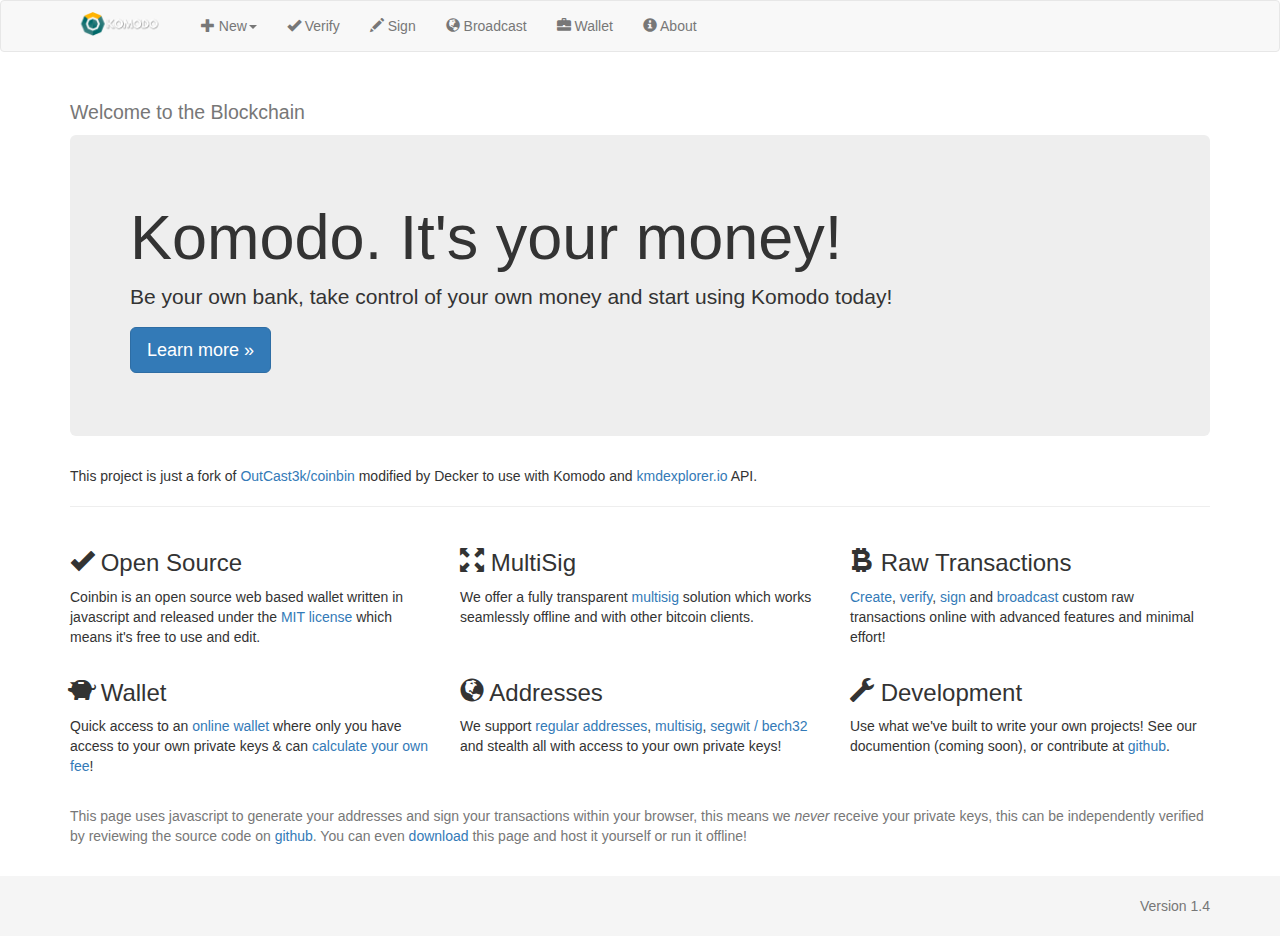
==== coinbin/index.html @ 54694ad1 "+ coinbin" ====
<!DOCTYPE html> 
<html lang="en">
	<head>

		<title>Komodo Wallet</title>

		<meta http-equiv="content-type" content="text/html;charset=utf-8" />
		<meta name="keywords" content="bitcoin, wallet, multisig, multisignature, address, browser, segwit, javascript, js, broadcast, transaction, verify, decode" />
		<meta name="description" content="A Bitcoin Wallet written in Javascript. Supports Multisig, SegWit, Custom Transactions, nLockTime and more!" />

		<meta http-equiv="X-UA-Compatible" content="IE=edge">
		<meta name="viewport" content="width=device-width, initial-scale=1.0">

		<link rel="stylesheet" href="css/bootstrap.min.css" media="screen">
		<link rel="stylesheet" href="css/bootstrap-datetimepicker.min.css">
		<link rel="stylesheet" href="css/style.css" media="screen">
		
		<script type="text/javascript" src="js/jquery-1.9.1.min.js"></script>
		<script type="text/javascript" src="js/moment.min.js"></script>
		<script type="text/javascript" src="js/transition.js"></script>
		<script type="text/javascript" src="js/collapse.js"></script>

		<script type="text/javascript" src="js/bootstrap.min.js"></script>
		<script type="text/javascript" src="js/bootstrap-datetimepicker.min.js"></script>

		<script type="text/javascript" src="js/crypto-min.js"></script>
		<script type="text/javascript" src="js/crypto-sha256.js"></script>
		<script type="text/javascript" src="js/crypto-sha256-hmac.js"></script>
		<script type="text/javascript" src="js/sha512.js"></script>
		<script type="text/javascript" src="js/ripemd160.js"></script>
		<script type="text/javascript" src="js/aes.js"></script>

		<script type="text/javascript" src="js/qrcode.js"></script>
		<script type="text/javascript" src="js/qcode-decoder.min.js"></script>
		<script type="text/javascript" src="js/jsbn.js"></script>
		<script type="text/javascript" src="js/ellipticcurve.js"></script>

		<script type="text/javascript" src="js/coin.js"></script>
		<script type="text/javascript" src="js/coinbin.js"></script>
	</head>

	<body>
		<div id="wrap">
			<!-- Fixed navbar -->
			<div id="header" class="navbar navbar-default " role="navigation">
				<div class="container">
					<div class="navbar-header">
						<button type="button" class="navbar-toggle" data-toggle="collapse" data-target=".navbar-collapse">
							<span class="sr-only">Toggle navigation</span>
							<span class="icon-bar"></span>
							<span class="icon-bar"></span>
							<span class="icon-bar"></span>
						</button>
						<a href="#home" class="navbar-brand" id="homeBtn"><img src="images/komodo-logo.png" style="height:25px;margin-top:-5px"></a>
					</div>
					<div class="collapse navbar-collapse">
						<ul class="nav navbar-nav">
							<li class="dropdown">
								<a href="#" class="dropdown-toggle" data-toggle="dropdown"><span class="glyphicon glyphicon-plus"></span> New<b class="caret"></b></a>
								<ul class="dropdown-menu">
									<li><a href="#newAddress" data-toggle="tab">Address</a></li>
									<li><a href="#newSegWit" data-toggle="tab">SegWit Address</a></li>
									<li><a href="#newMultiSig" data-toggle="tab">MultiSig Address</a></li>
									<li><a href="#newTimeLocked" data-toggle="tab">Time Locked Address</a></li>
									<li><a href="#newHDaddress" data-toggle="tab">HD Address</a></li>
									<li class="divider"></li>
									<li><a href="#newTransaction" data-toggle="tab">Transaction</a></li>
								</ul>
							</li>
							<li><a href="#verify" data-toggle="tab"><span class="glyphicon glyphicon-ok"></span> Verify</a></li>
							<li><a href="#sign" data-toggle="tab"><span class="glyphicon glyphicon-pencil"></span> Sign</a></li>
							<li><a href="#broadcast" data-toggle="tab"><span class="glyphicon glyphicon-globe"></span> Broadcast</a></li>
							<li><a href="#wallet" data-toggle="tab"><span class="glyphicon glyphicon-briefcase"></span> Wallet</a></li>
							<li><a href="#about" data-toggle="tab"><span class="glyphicon glyphicon-info-sign"></span> About</a></li>

							<li class="hidden"><a href="#settings" data-toggle="tab"><span class="glyphicon glyphicon-cog"></span> Settings</a></li>
							<li class="hidden"><a href="#fees" data-toggle="tab"><span class="glyphicon glyphicon-tag"></span> Fees</a></li>
						</ul>
					</div>
				</div>
			</div>

			<div id="content" class="container">

				<noscript class="alert alert-danger center-block"><span class="glyphicon glyphicon-exclamation-sign"></span> This page uses javascript, please enable it to continue!</noscript>

				<div class="tab-content">
					<div class="tab-pane tab-content active" id="home">
						<div class="row">
							<div class="col-md-12">
								<h2><small>Welcome to the Blockchain</small></h2>
							</div>
						</div>

						<div class="jumbotron">
							<h1>Komodo. It's your money!</h1>
							<p>Be your own bank, take control of your own money and start using Komodo today!</p>
							<p><a class="btn btn-primary btn-lg" href="#about" role="button">Learn more &raquo;</a></p>
						</div>
                        
                        <div class="row">
                            <div class="col-md-12">
                                    This project is just a fork of <a href="https://github.com/OutCast3k/coinbin/" target="_blank">OutCast3k/coinbin</a> modified by Decker to use with Komodo and <a href="https://kmdexplorer.io" target="_blank">kmdexplorer.io</a> API.
                            </div>
                        </div>
						
                        <hr>

						<div class="row">
							<div class="col-md-4">
								<h3><span class="glyphicon glyphicon-ok"></span> Open Source</h3>
								<p>Coinbin is an open source web based wallet written in javascript and released under the <a href="LICENSE">MIT license</a> which means it's free to use and edit.</p>
							</div>

							<div class="col-md-4">
								<h3><span class="glyphicon glyphicon-fullscreen"></span> MultiSig</h3>
								<p>We offer a fully transparent <a href="#newMultiSig">multisig</a> solution which works seamlessly offline and with other bitcoin clients.</p>
							</div>

							<div class="col-md-4">
								<h3><span class="glyphicon glyphicon-bitcoin"></span> Raw Transactions</h3>
								<p><a href="#newTransaction">Create</a>, <a href="#verify">verify</a>, <a href="#sign">sign</a> and <a href="#broadcast">broadcast</a> custom raw transactions online with advanced features and minimal effort!</p>
							</div>
						</div>

						<div class="row">
							<div class="col-md-4">
								<h3><span class="glyphicon glyphicon-piggy-bank"></span> Wallet</h3>
								<p>Quick access to an <a href="#wallet">online wallet</a> where only you have access to your own private keys &amp; can <a href="#fees">calculate your own fee</a>!</p>
							</div>

							<div class="col-md-4">
								<h3><span class="glyphicon glyphicon-globe"></span> Addresses</h3>
								<p>We support <a href="#newAddress">regular addresses</a>, <a href="#newMultiSig">multisig</a>, <a href="#newSegWit">segwit / bech32</a> and stealth all with access to your own private keys!</p>
							</div>

							<div class="col-md-4">
								<h3><span class="glyphicon glyphicon-wrench"></span>  Development</h3>
								<p>Use what we've built to write your own projects! See our documention (coming soon), or contribute at <a href="https://github.com/OutCast3k/coinbin/">github</a>.</p>
							</div>
						</div>
					</div>

					<div class="tab-pane tab-content" id="wallet">
						<div class="row">
							<div class="col-md-12">
								<h2>Open Wallet <small> browser based komodo wallet</small></h2>
								<div id="openLogin">
									<form class="form-signin" role="form" action="javascript:;">

										<p>Use the form below to open a wallet and begin using this service.</p>

										<div class="alert alert-warning">
											<b>Notice</b>: Different email address and password combination will open different wallets, be careful when entering your details as lost accounts can not be recovered! 
										</div>

										<input id="openEmail" type="email" class="form-control" placeholder="Email address" required autofocus>
										<input id="openPass" type="password" class="form-control" placeholder="Password" required>
										<input id="openPassConfirm" type="password" class="form-control" placeholder="Password confirm" required>
										<br>

										<div>
											<a href="javascript:;" class="optionsCollapse"><div class="well well-sm"><span class="glyphicon glyphicon-collapse-down" id="glyphcollapse"></span> Advanced Options</div></a>
											<div class="hidden optionsAdvanced">
												<label>Segregated Witness Address</label>
												<p class="checkbox">
													<label><input type="checkbox" id="walletSegwit" class="checkbox-inline"> Use a segwit address instead of a regular address. <span class="text-muted"><i>(recommended)</i></span></label></label> <br>
													<label><input type="radio" id="walletSegwitp2sh" class="walletSegwitType" name="walletSegWitType" value="p2sh" checked disabled> p2sh address</label> <br>
													<label><input type="radio" id="walletSegwitBech32" class="walletSegwitType" name="walletSegWitType" value="bech32" disabled> bech32 address</label>
												</p>

												<label>Enable Replace by Fee (RBF)</label>
												<p class="checkbox">
													<label><input type="checkbox" id="walletRBF" class="checkbox-inline"> Enable RBF on all transactions, allowing you to manually raise the transaction fee later if required. <span class="text-muted"><i>(recommended)</i></span></label></label>
												</p>
											</div>
										</div>

										<div id="openLoginStatus" class="alert alert-danger hidden"></div>
										<button id="openBtn" class="btn btn-primary" type="submit">Submit</button>
									</form>
								</div>

								<div id="openWallet" class="hidden">
									<div class="row">
										<div class="col-md-12">
											<p><span style="float:right;"><a href="javascript:;" id="walletLogout"><span class="glyphicon glyphicon-log-out"></span> Logout</a></span>Welcome to your wallet, enjoy your stay!</p>
										</div>
										<div class="col-md-12" align="center">
											<div id="walletQrCode"></div> <br>
											<div>
												<span id="walletLoader" class="hidden"><img src="images/loader.gif"></span>
												<span id="walletAddress"></span> 

												<div class="btn-group">
													<button type="button" class="btn btn-default btn-xs dropdown-toggle" data-toggle="dropdown" id="walletToBtn">Legacy <span class="caret"></span></button>
													<ul class="dropdown-menu">
														<!-- <li><a href="javascript:;" id="walletToSegWit">SegWit</a></li>
														<li><a href="javascript:;" id="walletToSegWitBech32">SegWit/Bech32</a></li> -->
														<li><a href="javascript:;" id="walletToLegacy">Legacy</a></li>
													</ul>
												</div>
											</div>
											<br>
											<div style="text-align:center; width:350px;">
												<ul class="nav nav-pills" role="tablist">
													<li role="presentation" class="active"><a href="javascript:;" id="walletBalance">0.00 KMD</a></li>
													<li role="presentation"><a href="javascript:;" id="walletShowSpend">Spend</a></li>
													<li role="presentation"><a id="walletHistory" href="javascript:;" target="_blank">History</a></li>
													<li role="presentation"><a href="https://localbitcoins.com/?ch=173j" target="_blank">Buy</a></li>
													<li role="presentation"><a href="javascript:;" id="walletShowKeys">Keys</a></li>
												</ul>

												<br>

												<div id="walletKeys" class="hidden">
													<label>Public Key</label>
													<input class="form-control pubkey" type="text" readonly>

													<div class="walletSegWitRS hidden">
														<label>Redeem Script <i>(SegWit)</i></label>
														<input class="form-control" type="text" readonly>
													</div>

													<label>Private key</label>
													<div class="input-group">
														<input class="form-control privkey" type="password" readonly>

														<span class="input-group-btn">
															<button class="showKey btn btn-default" type="button">Show</button>
														</span>
													</div>

													<label>Private Key (AES256 encrypted key)</label>
													<input class="form-control privkeyaes" type="text" readonly>
												</div>

												<div id="walletSpend" class="hidden">
													<div class="row">
														<div class="form-inline output">
															<div class="col-xs-8">
																<label>Address</label>
															</div>

															<div class="col-xs-3">
																<label>Amount</label>
															</div>
														</div>
													</div>

													<div class="row" id="walletSpendTo">
														<div class="form-horizontal output">
															<div class="col-xs-8">
																<input type="text" class="form-control addressTo" data-original-title="" title="">
															</div>
															<div class="col-xs-3">
																<input type="text" class="form-control amount" data-original-title="" title="" placeholder="0.00">

															</div>

															<a href="javascript:;" class="addressAdd"><span class="glyphicon glyphicon-plus"></span></a>
															<br><br>
														</div>
													</div>
													<div class="row">
														<div class="col-xs-6">
															<label><abbr title="the amount to pay in network miner fee">Transaction Fee</abbr>&nbsp;&nbsp;<a href="javascript:;" id="feesestwallet"><span class="glyphicon glyphicon-question-sign"></span></a></label>
															<input type="text" class="form-control" value="0.00001000" id="txFee">
														</div>
														<div class="col-xs-5">
															<label><abbr title="the amount to donate to coinb.in">Donation</abbr></label>
															<input type="text" class="form-control" value="0.1" id="developerDonation">
														</div>
													</div>
													<br>

													<div id="walletSendStatus" class="alert alert-danger hidden"></div>

													<button class="btn btn-primary" type="button" id="walletSendBtn">Send</button>
													<button class="btn btn-default" type="button">Reset</button>
												</div>
											</div>
										</div>
									</div>
								</div>
							</div>
						</div>
					</div>

					<div class="tab-pane tab-content" id="newAddress">
						<h2>New Address <small>create a new address</small></h2>
						<p>Any keys used you will need to manually store safely as they will be needed later to redeem the bitcoins.</p>
						<label>Address (Share)</label>

						<div class="input-group">
							<input id="newBitcoinAddress" type="text" class="form-control address" value="" readonly>
							<span class="input-group-btn">
								<button class="qrcodeBtn btn btn-default" type="button" data-toggle="modal" data-target="#modalQrcode"><span class="glyphicon glyphicon-qrcode"></span></button>
							</span>
						</div>

						<label>Public key (Share)</label>
						<input id="newPubKey" type="text" class="form-control" readonly>
						<label>Private key (WIF key)</label>
						<div class="input-group">
							<input id="newPrivKey" type="password" class="form-control" value="" readonly>
							<span class="input-group-btn">
								<button class="showKey btn btn-default" type="button">Show</button>
							</span>
						</div>

						<div id="aes256wifkey" class="hidden">
							<label>AES-256 Encrypted WIF key</label>
							<input id="newPrivKeyEnc" type="text" class="form-control" value="" readonly>
						</div>

						<h3>Address Options</h3>
						<p>You can use the advanced options below to generate different kind of keys and addresses.</p>
						<div class="checkbox">
							<label><input type="checkbox" id="newCompressed" class="checkbox-inline" checked> Compress <span class="text-muted">(recommended)</span></label>
						</div>
						<div class="checkbox">
							<label><input type="checkbox" id="newBrainwallet" class="checkbox-inline"> Custom Seed or Brain Wallet</label>
							<input type="text" class="form-control hidden" id="brainwallet">
						</div>

						<div class="checkbox">
							<label><input type="checkbox" id="encryptKey" class="checkbox-inline"> Encrypt Private Key with AES-256 Password</label>
							<div id="aes256passform" class="row hidden">
								<div class="col-md-6">
									<input type="password" class="form-control" id="aes256pass" placeholder="Password"></label>
								</div>
								<div class="col-md-6">
									<input type="password" class="form-control" id="aes256pass_confirm" placeholder="Confirm Password">
								</div>
							</div>

							<div id="aes256passStatus" class="row hidden">
								<div class="col-md-12">
									<br>
									<div class="alert alert-danger"> <span class="glyphicon glyphicon-exclamation-sign"></span> Your passwords do not match, please try again!</div>
								</div>
							</div>

						</div>

						<input type="button" class="btn btn-primary" value="Generate" id="newKeysBtn">
						<br>
					</div>

					<div class="tab-pane tab-content" id="newSegWit">
						<h2>New SegWit Address <small> Smaller &amp; Faster Transactions</small></h2>

						<p>Any keys used you will need to manually store safely as they will be needed later to redeem the bitcoins.</p>

						<label>SegWit Address (Share)</label>

						<div class="input-group">
							<input id="newSegWitAddress" type="text" class="form-control address" value="" readonly>
							<span class="input-group-btn">
								<button class="qrcodeBtn btn btn-default" type="button" data-toggle="modal" data-target="#modalQrcode"><span class="glyphicon glyphicon-qrcode"></span></button>
							</span>
						</div>

						<label>RedeemScript</label>
						<input id="newSegWitRedeemScript" type="text" class="form-control" readonly>

						<label>Public key</label>
						<input id="newSegWitPubKey" type="text" class="form-control" readonly>

						<label>Private key (WIF key)</label>
						<div class="input-group">
							<input id="newSegWitPrivKey" type="password" class="form-control" value="" readonly>
							<span class="input-group-btn">
								<button class="showKey btn btn-default" type="button">Show</button>
							</span>
						</div>


						<h3>Address Options</h3>
						<p>You can use the advanced options below to generate different kind of keys and addresses.</p>

						<div class="checkbox">
							<label><input type="checkbox" id="newSegWitBech32addr" class="checkbox-inline" checked> Enable <a href="https://en.bitcoin.it/wiki/Bech32" target="_blank">Bech32</a>?</label>
						</div>

						<div class="checkbox">
							<label><input type="checkbox" id="newSegWitBrainwallet" class="checkbox-inline"> Custom Seed or Brain Wallet</label>
							<input type="text" class="form-control hidden" id="brainwalletSegWit">
						</div>

						<input type="button" class="btn btn-primary" value="Generate" id="newSegWitKeysBtn">
						<br>
					</div>

					<div class="tab-pane tab-content" id="newMultiSig">
						<h2>New Multisig Address <small>Secure multisig address</small></h2>

						<div class="row">

							<div class="col-md-8">
								<p>Public keys can be <a href="#newAddress">generated in your browser</a> or from your bitcoin client</a>.</p>
								<p>Enter the public keys of all the participants, to create a <a href="https://en.bitcoin.it/wiki/Address#Multi-signature_addresses" target="_blank">multi signature address</a>. Maximum of 15 allowed. Compressed and uncompressed public keys are accepted.</p>
							</div>

							<div class="col-md-3">
								<p class="alert alert-info"><span class="glyphicon glyphicon-info-sign"></span> <a href="javascript:;" data-toggle="modal" data-target="#modalMediator"><abbr>Need a Mediator?</abbr></a></p>
							</div>

							<div class="col-md-1">
							</div>
						</div>

						<div id="multisigPubKeys" class="row">
							<div class="form-horizontal">
								<div class="col-xs-11">
									<input type="text" class="form-control pubkey">
								</div>
								<a href="javascript:;" class="pubkeyAdd"><span class="glyphicon glyphicon-plus"></span></a>
								<br><br>
							</div>
						</div>

						<p>Enter the amount of signatures required to release the coins</p>
						<div class="row">
							<div class="col-xs-3">
								<select id="releaseCoins" class="form-control">
									<option>1</option>
									<option selected>2</option>
									<option>3</option>
									<option>4</option>
									<option>5</option>
									<option>6</option>
									<option>7</option>
									<option>8</option>
									<option>9</option>
									<option>10</option>
									<option>11</option>
									<option>12</option>
									<option>13</option>
									<option>14</option>
									<option>15</option>
								</select>
							</div>
						</div>

						<br>

						<div id="multiSigErrorMsg" class="alert alert-danger" style="display:none;"></div>

						<div class="alert alert-success hidden" id="multiSigData">
							<label>Address</label>
							<p>Payment should be made to this address:</p>
							<div class="row">
								<div class="col-lg-6">
									<div class="input-group">
										<input type="text" class="form-control address" value="" readonly>
										<span class="input-group-btn">
											<button class="qrcodeBtn btn btn-default" type="button" data-toggle="modal" data-target="#modalQrcode"><span class="glyphicon glyphicon-qrcode"></span></button>
										</span>
									</div>
								</div>
							</div>
							<label>Redeem Script</label>
							<p>This script should be <i>saved and should be shared with all the participants before a payment is made</i>, so they may validate the authenticity of the address, it will also be used later to release the bitcoins.</p>
							<textarea class="form-control script" style="height:160px" readonly></textarea>
							<label>Shareable URL</label>
							<input type="text" class="scriptUrl form-control" readonly>
						</div>

						<input type="button" class="btn btn-primary" value="Submit" id="newMultiSigAddress">
						<br>
					</div>

                    <div class="tab-pane tab-content" id="newTimeLocked">
                        <h2>New Time Locked Address <small>Coins can be released only after a certain date</small></h2>

                        <div class="row">

                            <div class="col-md-11">
				<p>Use <i><a href="https://github.com/bitcoin/bips/blob/master/bip-0065.mediawiki" target="_blank">OP_CHECKLOCKTIMEVERIFY</a></i> (OP_HODL) to create a time locked address where the funds are unspendable until a set date and time has passed.</p>
                                <p>Public keys can be <a href="#newAddress">generated in your browser</a> or from your bitcoin client</a>.</p>
                                <p>Enter the public key that will be able to unlock the funds after the a certain date.
                            </div>

                            <div class="col-md-1">
                            </div>
                        </div>

                        <div class="row">
                            <div class="form-horizontal">
                                <div class="col-xs-12">
                                    <input id="timeLockedPubKey" type="text" class="form-control pubkey">
                                </div>
                            </div>
                        </div>

                        <p id="timeLockedRbTypeBox">
                        	Enter the 
                        		<input type="radio" id="timeLockedRbTypeDate" name="timeLockedRbType" value="date" checked="checked"> 
                        		<label for="timeLockedRbTypeDate">date and time</label> 
                        		or                         		
                        		<input type="radio" id="timeLockedRbTypeBlockHeight" name="timeLockedRbType" value="blockheight">
                        		<label for="timeLockedRbTypeBlockHeight">blockheight</label>

                        		required to release the coins: 
                        </p>
                        <div class="row">
                            <div class='col-md-6'>
                                <div class="form-group">
                                    <div class='input-group date' id='timeLockedDateTimePicker'>
                                        <input type='text' class="form-control" placeholder="MM/DD/YYYY hh:mm" />
                                        <span class="input-group-addon">
                                            <span class="glyphicon glyphicon-calendar"></span>
                                        </span>
                                    </div>
                                    <div class='input-group hidden' id='timeLockedBlockHeight'>
                                        <input type='text' id='timeLockedBlockHeightVal' class="form-control" placeholder="Blockheight" />
                                    </div>
                                </div>
                            </div>
                        </div>

                        <br>

                        <div id="timeLockedErrorMsg" class="alert alert-danger" style="display:none;"></div>

                        <div class="alert alert-success hidden" id="timeLockedData">
                            <label>Address</label>
                            <p>Payment should be made to this address:</p>
                            <div class="row">
                                <div class="col-lg-6">
                                    <div class="input-group">
                                        <input type="text" class="form-control address" value="" readonly>
                                        <span class="input-group-btn">
                                            <button class="qrcodeBtn btn btn-default" type="button" data-toggle="modal" data-target="#modalQrcode"><span class="glyphicon glyphicon-qrcode"></span></button>
                                        </span>
                                    </div>
                                </div>
                            </div>
                            <label>Redeem Script</label>
                            <p>This script should be <i>saved and should be shared with all the participants before a payment is made</i>, so they may validate the authenticity of the address, it will also be used later to release the bitcoins.</p>
                            <textarea class="form-control script" style="height:160px" readonly></textarea>
                            <label>Shareable URL</label>
                            <input type="text" class="scriptUrl form-control" readonly>
                        </div>

                        <input type="button" class="btn btn-primary" value="Submit" id="newTimeLockedAddress">
                        <br>
                    </div>

					<div class="tab-pane tab-content" id="newHDaddress">
						<h2>New HD Address <small>making bip32 even easier</small></h2>
						<p>Use the form below to generate a <i>master</i> hierarchical deterministic address.</p>

						<label>xPub Address</label>
						<div class="input-group">
							<input id="newHDxpub" type="text" class="form-control" value="" readonly>
							<span class="input-group-btn">
								<button class="deriveHDbtn btn btn-default" type="button"><span title="Derive from key" class="glyphicon glyphicon-chevron-right"></span></button>
							</span>
						</div>

						<label>xPrv Address</label>
						<div class="input-group">
							<input id="newHDxprv" type="text" class="form-control" value="" readonly>
							<span class="input-group-btn">
								<button class="deriveHDbtn btn btn-default" type="button"><span title="Derive from key" class="glyphicon glyphicon-chevron-right"></span></button>
							</span>
						</div>

						<h3>Address Options</h3>
						<p>You can use the advanced options below to generate different kinds of master addresses.</p>
						
						<div class="checkbox">
							<label><input type="checkbox" id="newHDBrainwallet" class="checkbox-inline"> Custom Seed or Brain Wallet</label>
							<input type="text" class="form-control hidden" id="HDBrainwallet">
						</div>

						<input type="button" class="btn btn-primary" value="Generate" id="newHDKeysBtn">
					</div>

					<div class="tab-pane tab-content" id="newTransaction">
						<h2>Transaction <small>Create a new transaction</small></h2>
						<p>Use this page to create a raw transaction</p>

						<b>Address, WIF key or Redeem Script</b>:
						<div class="input-group">
							<span class="input-group-btn">
								<button class="btn btn-info qrcodeScanner" type="button" data-toggle="modal" data-target="#modalQrcodeScanner" forward-result="#redeemFrom"><span class="glyphicon glyphicon-camera"></span></button>
							</span>
							<input type="text" id="redeemFrom" class="form-control" value="">
							<span class="input-group-btn">
								<button id="redeemFromBtn" class="btn btn-info" type="button">Load</button>
							</span>
						</div>

						<br>

						<div class="hidden alert alert-danger" id="redeemFromStatus"></div>

						<div class="hidden alert alert-info" id="redeemFromAddress"></div>

						<div>
							<a href="javascript:;" class="optionsCollapse"><div class="well well-sm"><span class="glyphicon glyphicon-collapse-down" id="glyphcollapse"></span> Advanced Options</div></a>

							<div class="hidden optionsAdvanced">

								<label>Clear Inputs</label>
								<p class="checkbox">
									<label><input type="checkbox" id="clearInputsOnLoad" class="checkbox-inline" checked> Clear existing inputs when new inputs are loaded.</label>
								</p>

								<hr>

								<label>Null Data</label> <span class="text-muted text-normal">(80 byte limit, <i>40 bytes recommended</i>)</span>
								<p class="checkbox">
									<label><input type="checkbox" id="opReturn" class="checkbox-inline"> Allow data to be sent within the transaction and stored in the blockchain by using <a href="https://bitcoin.org/en/developer-guide#null-data" target="_"blank">OP_RETURN</a>.</label>
									<div class="text-muted">When using this option you may enter a hex string or address into the address field on the output tab.</div>
								</p>

								<hr>

								<label>Lock Time</label>
								<p>The <a href="https://bitcoin.org/en/developer-guide#locktime-and-sequence-number">locktime</a> indicates the earliest time a transaction can be added to the block chain.</p>
								<input type="text" class="form-control" value="0" id="nLockTime">

								<hr>


								<label>Replace By Fee (RBF)</label>
								<p class="checkbox">
									<label><input type="checkbox" id="txRBF" class="checkbox-inline"> Make this a <a href="https://en.bitcoin.it/wiki/Transaction_replacement" target="_blank">RBF transaction</a>.</label>
								</p>

								<hr>

								<label>Network</label>
								<p>The <a href="#settings">settings</a> page can be used to select alternative networks of which you can retrieve your unspent outputs and broadcast a signed transaction into.</p>

								<hr>
							</div>
						</div>

						<ul class="nav nav-tabs" id="putTabs">
							<li class="active"><a href="#txoutputs" data-toggle="tab">Outputs <small>(<span id="totalOutput">0.00000000</span>)</small></a></li>
							<li><a href="#txinputs" data-toggle="tab">Inputs <small>(<span id="totalInput">0.00000000</span>)</small></a></li>
						</ul>

						<br>

						<div class="tab-content">

							<div class="tab-pane fade in active" id="txoutputs">

								<span class="pull-right"><a href="javascript:;" id="donateTxBtn" class="btn btn-link"><span class="glyphicon glyphicon-heart"></span> Donate!</a></span>

								<p>Enter the address and amount you wish to make a payment to.</p>
								<div class="row">
									<div class="col-xs-8">
										<label><abbr title="Address to send to">Address</abbr></label>
									</div>
									<div class="col-xs-3">
										<label><abbr title="Amount to send">Amount</abbr></label>
									</div>
									<div class="col-xs-1">
									</div>
								</div>

								<div id="recipients">
									<div class="row recipient">
										<div class="col-xs-8">
											<input type="text" class="form-control address" placeholder="1">
										</div>
										<div class="col-xs-3">
											<input type="text" class="form-control amount" placeholder="0.00">
										</div>
										<div class="col-xs-1">
											<a href="javascript:;" class="addressAddTo"><span class="glyphicon glyphicon-plus"></span></a>
										</div>
									</div>
								</div>
							</div>


							<div class="tab-pane fade" id="txinputs">
								<p>Enter the details of inputs you wish to spend.</p>
								<div class="row">
									<div class="col-xs-5">
										<label><abbr title="Transaction ID">Transaction ID:</abbr></label>
									</div>
									<div class="col-xs-1">
										<label><abbr title="Transaction Input Number">N</abbr></label>
									</div>
									<div class="col-xs-3">
										<label>Script</label>
									</div>
									<div class="col-xs-2">
										<label><abbr title="This field is for accounting purposes only - the entire input will be spent!">Amount</abbr></label>
									</div>
									<div class="col-xs-1">
									</div>
								</div>

								<div id="inputs">
									<div class="row inputs">
										<div class="col-xs-5">
											<input type="text" class="form-control txId" placeholder="">
										</div>
										<div class="col-xs-1">
											<input type="text" class="form-control txIdN" placeholder="0">
										</div>
										<div class="col-xs-3">
											<input type="text" class="form-control txIdScript">
										</div>
										<div class="col-xs-2">
											<input type="text" class="form-control txIdAmount" placeholder="0.00">
										</div>
										<div class="col-xs-1">
											<a href="javascript:;" class="txidAdd"><span class="glyphicon glyphicon-plus"></span></a>
											<a href="javascript:;" class="txidClear"><span class="glyphicon glyphicon-minus"></span></a>
										</div>
									</div>
								</div>

							</div>
						</div>

						<br>

						<div class="row">
							<div class="col-xs-3">
								<label><abbr title="What is not spent will be used as a transaction fee, so remember to add a &quot;change address&quot;">Transaction Fee</abbr>&nbsp;&nbsp;<a href="javascript:;" id="feesestnewtx"><span class="glyphicon glyphicon-question-sign"></span></a></label>
								<input type="text" id="transactionFee" class="form-control" value="0.0000" readonly>
							</div>
						</div>

						<br>

						<div id="transactionCreateStatus" class="alert alert-danger hidden"></div>

						<div id="transactionCreate" class="alert alert-success hidden">
							<label>Transaction</label>
							<button class="qrcodeBtn btn btn-default" type="button" data-toggle="modal" data-target="#modalQrcode" style="float:right;"><span class="glyphicon glyphicon-qrcode"></span></button>

							<p>The transaction below has been generated and encoded. It can be broadcasted once it has been signed.</p>
							<br>
			                                <textarea class="form-control" style="height:150px" readonly></textarea>

							<p class="text-muted">Size: <span class="txSize">0</span> <i>bytes</i></p>
						</div>

						<input type="button" value="Submit" class="btn btn-primary" id="transactionBtn">

						<br>
					</div>


					<div class="tab-pane tab-content" id="fees">
						<h2>Bitcoin Fee Calculator</h2>
						<p>This page will give you a guide on the lowest fee to use to get your transaction included within the next few blocks. It works by predicting the size of a transaction and comparing it to another transaction in a recent block to determine an appropriate fee.</p>	

						<div align="center" class="alert alert-info">
							<h2><span class="glyphicon glyphicon-question-sign"></span> Recommended Fee: <span class="recommendedFee">0.00000000</span> KMD <small> <br> for a transaction of <span class="feeTxSize">0</span> bytes</small></h2>
							<span class="text-muted"><i><span class="feeSatByte">?</span> Sat/Byte</i></span>
						</div>

						<div id="txsliders" class="row">
							<div class="col-md-6 txinputs">

								<div align="center"><b><span class="txtotal total">0</span><br>Inputs</b></div>
								<div id="txinputstype" align="center" class="small text-muted">
									<br>
									<span><span class="txsize">0</span> Bytes</span>
								</div>

								<h4 class="regular"><abbr title="Spending from a compressed legacy address. p2pkh">Regular</abbr> <small>Compressed</small> 
									<span class="badge inputno" title="Number of Regular Inputs">1</span> 
									<small><span class="bytes">148</span> bytes</small>
									<small class="estimate hidden"><em> *estimate</em></small>
								</h4> 

								<div class="input-group">
									<span class="input-group-btn"><button class="btn sliderbtn down" type="button"><span class="glyphicon glyphicon-chevron-left"></span></button></span>
									<input type="range" min="0" max="100" value="1" class="slider txinput txi_regular" rel="regular">
									<span class="input-group-btn"><button class="btn sliderbtn up" type="button"><span class="glyphicon glyphicon-chevron-right"></span></button></span>
								</div>

								<h4 class="segwit"><abbr title="Spending from a segwit address. p2sh">SegWit</abbr> 
									<span class="badge inputno" title="Number of SegWit Inputs">0</span>
									<small><span class="bytes">0</span> bytes</small>
									<small class="estimate hidden"><em> *estimate</em></small>
								</h4> 

								<div class="input-group">
									<span class="input-group-btn"><button class="btn sliderbtn down" type="button"><span class="glyphicon glyphicon-chevron-left"></span></button></span>
									<input type="range" min="0" max="100" value="0" class="slider txinput txi_segwit" rel="segwit">
									<span class="input-group-btn"><button class="btn sliderbtn up" type="button"><span class="glyphicon glyphicon-chevron-right"></span></button></span>
								</div>

								<h4 class="multisig"><abbr title="Spending from a multisig address. p2sh">MultiSig</abbr>  
									<span class="badge inputno" title="Number of MultiSig Inputs">0</span>
									<small><span class="bytes">0</span> bytes</small>
									<small class="estimate hidden"><em> *estimate</em></small>
								</h4> 

								<div class="input-group">
									<span class="input-group-btn"><button class="btn sliderbtn down" type="button"><span class="glyphicon glyphicon-chevron-left"></span></button></span>
									<input type="range" min="0" max="100" value="0" class="slider txinput txi_multisig" rel="multisig">
									<span class="input-group-btn"><button class="btn sliderbtn up" type="button"><span class="glyphicon glyphicon-chevron-right"></span></button></span>
								</div>

								<h4 class="hodl"><abbr title="Spending from a time locked address. p2sh">Hodl</abbr> <small>Time Locked</small> 
									<span class="badge inputno" title="Number of Hodl Inputs">0</span>
									<small><span class="bytes">0</span> bytes</small>
									<small class="estimate hidden"><em> *estimate</em></small>
								</h4>

								<div class="input-group">
									<span class="input-group-btn"><button class="btn sliderbtn down" type="button"><span class="glyphicon glyphicon-chevron-left"></span></button></span>
									<input type="range" min="0" max="100" value="0" class="slider txinput txi_hodl" rel="hodl">
									<span class="input-group-btn"><button class="btn sliderbtn up" type="button"><span class="glyphicon glyphicon-chevron-right"></span></button></span>
								</div>

								<h4 class="unknown"><abbr title="Spending from an unrecognized input. p2sh">Unknown</abbr> 
									<span class="badge inputno" title="Number of Unknown Inputs">0</span>
									<small><span class="bytes">0</span> bytes</small>
									<small class="estimate hidden"><em> *estimate</em></small>
								</h4>

								<div class="input-group">
									<span class="input-group-btn"><button class="btn sliderbtn down" type="button"><span class="glyphicon glyphicon-chevron-left"></span></button></span>
									<input type="range" min="0" max="100" value="0" class="slider txinput txi_unknown" rel="unknown">
									<span class="input-group-btn"><button class="btn sliderbtn up" type="button"><span class="glyphicon glyphicon-chevron-right"></span></button></span>
								</div>

								<br>
							</div>

							<div class="col-md-6 txoutputs">

								<div align="center"><b><span class="txtotal total">0</span><br>Outputs</b></div>
								<div id="txoutputtype" align="center" class="small text-muted">
									<br>
									<span><span class="txsize">0</span> Bytes</span>
								</div>

								<h4 class="p2pkh"><abbr title="A pay 2 public key hash. Starts with 1. Used with legacy addresses">Regular</abbr> <small>p2pkh (1...)</small> 
									<span class="badge outputno" title="Number of p2pkh Outputs">2</span> 
									<small><span class="bytes">68</span> bytes</small>
									<small class="estimate hidden"><em> *estimate</em></small>
								</h4>	 

								<div class="input-group">
									<span class="input-group-btn"><button class="btn sliderbtn down" type="button"><span class="glyphicon glyphicon-chevron-left"></span></button></span>
									<input type="range" min="0" max="100" value="2" class="slider txoutput txo_p2pkh" rel="p2pkh">
									<span class="input-group-btn"><button class="btn sliderbtn up" type="button"><span class="glyphicon glyphicon-chevron-right"></span></button></span>
								</div>

								<h4 class="p2sh"><abbr title="A pay 2 script hash address. Starts with a 3. For example a segwit or multisig address">Regular</abbr> <small>p2sh (3...)</small> 
									<span class="badge outputno" title="Number of p2sh Outputs">0</span> 
									<small><span class="bytes">0</span> bytes</small>
									<small class="estimate hidden"><em> *estimate</em></small>
								</h4> 

								<div class="input-group">
									<span class="input-group-btn"><button class="btn sliderbtn down" type="button"><span class="glyphicon glyphicon-chevron-left"></span></button></span>
									<input type="range" min="0" max="100" value="0" class="slider txoutput txo_p2sh" rel="p2sh">	
									<span class="input-group-btn"><button class="btn sliderbtn up" type="button"><span class="glyphicon glyphicon-chevron-right"></span></button></span>
								</div>

								<br>
							</div>
						</div>

						<br>

						<div class="row">
							<div class="col-md-12">
								<div class="text-muted">Chargable Transaction Size: <span class="feeTxSize">0</span> bytes</div>
							</div>
						</div>

						<hr>

						<div class="row">
							<div class="col-md-12 recommended">

								<h3>Blockchain Data <span class="pull-right"><button type="button" id="feeStatsReload" class="btn btn-default btn-sm"><span class="glyphicon glyphicon-refresh"></span></button></span></h3>

								<p>This is based on us comparing your transaction against a very recent transaction found in a very recent block</p>
								<p><b>Block Height</b>: <span class="blockHeight">?</span></p>
								<p class="hideOverflow"><b>Block #</b>: <span class="blockHash">?</span></p>
								<p><b>Block Time</b>: <span class="blockTime">?</span> <span class="blockDateTime text-muted"></span></p>
								<p class="hideOverflow"><b>Transaction ID</b>: <span class="txId">?</span></p>
								<p><b>Transaction Size</b>: <span class="txSize">0</span> bytes</p>
								<p><b>Transaction Fee</b>: <span class="txFee">0.00000000</span></p>
								<p><b>Satoshi per Byte</b>: <span class="feeSatByte">0</span></p>

								<p>Based on your data and this recently mined transaction we recommend a fee of <b><span class="recommendedFee">0.00000000</span> KMD</b> to get it into the next few blocks</p>
							</div>
						</div>

						<br>

						<div class="row">

							<div class="col-md-12">
								<a href="javascript:;" id="advancedFeesCollapse">
									<div class="well well-sm"><span class="glyphicon glyphicon-collapse-down"></span> Advanced Options &amp; Raw Transaction</div>
								</a>
							</div>
						</div>

						<div class="row hidden" id="advancedFees">
							<div class="col-md-12">
								<p>Enter your unsigned or signed hex encoded transaction below:</p>
								<textarea class="form-control txhex" style="height:160px"></textarea><br>
								<button type="button" class="btn btn-primary" id="feesAnalyseBtn">Analyse Transaction</button>

								<hr>

								<h4>Estimate Input Size <small>in bytes</small></h4>

								<div class="form-inline">
									<div class="form-group">
										<label for="est_txi_regular">Regular</label>
										<input type="number" class="form-control" id="est_txi_regular" value="107">
									</div>
									<div class="form-group">
										<label for="est_txi_segwit">SegWit</label>
										<input type="number" class="form-control" id="est_txi_segwit" value="27">
									</div>
									<div class="form-group">
										<label for="est_txi_multisig">MultiSig</label>
										<input type="number" class="form-control" id="est_txi_multisig" value="351">
									</div>
									<div class="form-group">
										<label for="est_txi_hodl">Hodl</label>
										<input type="number" class="form-control" id="est_txi_hodl" value="78">
									</div>
									<div class="form-group">
										<label for="est_txi_unknown">Unknown</label>
										<input type="number" class="form-control" id="est_txi_unknown" value="512">
									</div>
								</div>

								<h4>Estimate Output Size <small> in bytes</small></h4>
								<div class="form-inline">
									<div class="form-group">
										<label for="est_txo_p2pkh">Regular P2PKH</label>
										<input type="number" class="form-control" id="est_txo_p2pkh" value="25">
									</div>
										<div class="form-group">
										<label for="est_txo_p2sh">Regular P2SH</label>
										<input type="number" class="form-control" id="est_txo_p2sh" value="23">
									</div>
								</div>
							</div>
						</div>
					</div>

					<div class="tab-pane tab-content" id="verify">
						<h2>Verify <small>transactions and other scripts</small></h2>
						<div class="row">
							<div class="col-md-12">
								<p>Enter the raw transaction, redeem script, pubkey, hd address or wif key to convert it into a readable format that can be verified manually.</p>
								<textarea type="text" id="verifyScript" class="form-control" style="height:125px"></textarea>
							</div>
						</div>
						<br>

						<div class="hidden verifyData" id="verifyRsData">

							<h4>Redeem Script</h4>
							<p><span style="float:right"><a href="javascript:;" target="_blank" class="verifyLink" title="Link to this page"><span class="glyphicon glyphicon-link"></span></a></span>The above redeem script has been decoded</p>

							<div class="hidden" id="verifyRsDataMultisig">
								<label>Multi Signature Address</label>
								<div class="row">
    									<div class="col-lg-6">
    										<div class="input-group">
    											<input type="text" class="form-control address multisigAddress" value="" readonly>
    											<span class="input-group-btn">
    												<button class="qrcodeBtn btn btn-default" type="button" data-toggle="modal" data-target="#modalQrcode"><span class="glyphicon glyphicon-qrcode"></span></button>
    											</span>
    										</div>
    									</div>
    								</div>

								<label>Required Signatures</label>
		    						<p class="signaturesRequired">?</p>
    								<label>Signatures Required from</label>
    								<table class="table table-striped table-hover">
    									<tbody>
    									</tbody>
    								</table>
								<br>
							</div>
	
							<div class="hidden verifyData" id="verifyRsDataSegWit">
				                               	<label>Segwit Address</label>
   								<div class="row">
   									<div class="col-lg-6">
    										<div class="input-group">
    											<input type="text" class="form-control address segWitAddress" value="" readonly>
    											<span class="input-group-btn">
    												<button class="qrcodeBtn btn btn-default" type="button" data-toggle="modal" data-target="#modalQrcode"><span class="glyphicon glyphicon-qrcode"></span></button>
    											</span>
    										</div>
									</div>
								</div>
								<br>
							</div>

							<div class="hidden verifyData" id="verifyRsDataHodl">
								<label>Hodl Address</label>
								<div class="row">
									<div class="col-md-12">
										<div class="input-group">
											<input type="text" class="form-control address" value="" readonly>
											<span class="input-group-btn">
												<button class="qrcodeBtn btn btn-default" type="button" data-toggle="modal" data-target="#modalQrcode"><span class="glyphicon glyphicon-qrcode"></span></button>
											</span>
										</div>
									</div>
								</div>

								<label>Required Signature</label>
								<div class="row">
									<div class="col-md-12">
										<div class="input-group">
											<input type="text" class="form-control address pubkey" value="" readonly>
											<span class="input-group-btn">
												<button class="qrcodeBtn btn btn-default" type="button" data-toggle="modal" data-target="#modalQrcode"><span class="glyphicon glyphicon-qrcode"></span></button>
											</span>
										</div>
									</div>
								</div>

								<label>Unlock Time</label>
								<div class="row">
									<div class='col-md-4'>
										<div class="input-group">
											<input type="text" class="form-control date" value="" readonly>
										</div>
									</div>
								</div>
							</div>
						</div>

						<div class="hidden verifyData" id="verifyTransactionData">
							<h4>Transaction Script</h4>
							<p><span style="float:right"><a href="" target="_blank" class="verifyLink" title="Link to this page"><span class="glyphicon glyphicon-link"></span></a></span>The above script has been decoded</p>
							<div><b>Version</b>: <span class="transactionVersion"></span></div>
							<div><b>Transaction Size</b>: <span class="transactionSize"></span></div>
							<div><b>Lock time</b>: <span class="transactionLockTime"></span></div>
							<div class="transactionSegWit"><b>SegWit</b>: True</div>
							<div class="transactionRBF"><b>RBF</b>: This is a <a href="https://en.bitcoin.it/wiki/Transaction_replacement">replace by fee</a> transaction!</div>

							<hr>

							<label>Inputs</label>
							<table class="table table-striped table-hover ins">
								<thead>
									<tr style="font-weight:bold;">
										<td><abbr title="the transaction id">Txid</abbr></td><td><abbr title="index id of the the transaction">N</abbr></td><td><abbr title="transaction script">Script</abbr></td><td><abbr title="is input signed?">Signed?</abbr></td><td><abbr title="is transaction a multisig transaction?">MultiSig?</abbr></td>
									</tr>
								</thead>
								<tbody>
								</tbody>
							</table>

							<label>Outputs</label>
							<table class="table table-striped table-hover outs">
								<thead>
									<tr style="font-weight:bold;">
										<td><abbr title="address the funds are being sent to">Address</abbr></td><td><abbr title="the amount the address is being sent">Amount</abbr></td><td><abbr title="the script of the transaction">Script</abbr></td>
									</tr>
								</thead>
								<tbody>
								</tbody>
							</table>
						</div>


						<div class="hidden verifyData" id="verifyPrivKey">
							<h4>WIF key</h4>
							<p>The above wif key has been decoded</p>
							<p><b>Address</b>: <input type="text" class="form-control address" readonly></p>
							<p><b>Public key</b>: <input type="text" class="form-control pubkey" readonly></p>
							<p><b>Private key</b>: <input type="text" class="form-control privkey" readonly></p>
							<p><b>Is compressed</b>: <span class="iscompressed"></span></p>

						</div>

						<div class="hidden verifyData" id="verifyPubKey">
							<h4>Public key</h4>
							<p><span style="float:right"><a href="" target="_blank" class="verifyLink" title="Link to this page"><span class="glyphicon glyphicon-link"></span></a></span>The above public key has been encoded to its address</p>
							<p><b>Legacy Address</b>: <input type="text" class="form-control address" readonly></p>

							<div class="hidden verifyDataSw">
								<hr>
								<div class="row">
									<div class="col-md-6">
										<p><b>P2SH Segwit Address</b>: <input type="text" class="form-control addressSegWit" readonly></p>
									</div>

									<div class="col-md-6">
										<p><b>P2SH Segwit Redeem Script</b>: <input type="text" class="form-control addressSegWitRedeemScript" readonly></p>
									</div>
								</div>

								<hr>
								<div class="row">
									<div class="col-md-6">
										<p><b>Bech32 Address</b>: <input type="text" class="form-control addressBech32" readonly></p>
									</div>

									<div class="col-md-6">
										<p><b>Bech32 Redeem Script</b>: <input type="text" class="form-control addressBech32RedeemScript" readonly></p>
									</div>
								</div>

								<br>
							</div>
						</div>

						<div class="hidden verifyData" id="verifyHDaddress">
							<h4>HD Address</h4>
							<p><span style="float:right"><a href="" target="_blank" class="verifyLink" title="Link to this page"><span class="glyphicon glyphicon-link"></span></a></span>The key <small><span class="hdKey hidden"></span></small> has been decoded</p>
							<div class="row">
								<div class="col-md-2">
									<b>Type</b><br>
									<span class="key_type"></span>
								</div>

								<div class="col-md-5">
									<b>Chain Code</b><br>
									<input type="text" class="form-control chain_code" value="" readonly>
								</div>


								<div class="col-md-5">
									<b>Key</b><br>
									<input type="text" class="form-control hdwifkey" value="" readonly>
								</div>
							</div>

							<div class="row">
								<div class="col-md-3">
									<b>Version</b><br>
									<input type="text" class="form-control version" value="" readonly>
								</div>

								<div class="col-md-3">
									<b>Parent FingerPrint</b><br>
									<input type="text" class="form-control parent_fingerprint" value="" readonly>
								</div>

								<div class="col-md-3">
									<b>Depth</b><br>
									<input type="text" class="form-control depth" value="" readonly>
								</div>

								<div class="col-md-3">
									<b>Index</b><br>
									<input type="text" class="form-control child_index" value="" readonly>
								</div>
							</div>

							<div class="row">
							</div>

							<hr>

							<h4>Key Derivation</h4>
							<p>The path of key derivation</p>

							<div class="row">
								<div class="col-md-8">
									<b>Path</b><br>
									<select class="form-control">
										<option>Simple: m/i</option>
									</select>
								</div>

								<div class="col-md-2">
									<b>Index (Start)</b><br>
									<input type="text" class="form-control derivation_index_start" value="0">
								</div>

								<div class="col-md-2">
									<b>Index (End)</b><br>
									<input type="text" class="form-control derivation_index_end" value="1">
								</div>

							</div>

							<hr>
							<h4>Keys</h4>

							<p>Keys derived from the hd address provided</p>

							<div class="derived_data">
								<table class="table table-striped table-hover">
									<thead>
										<tr><td><b>Index</b></td><td><b>Address</b><td><b>Private Key (WIF)</b></td></td><td><b>Extended xPub</b></td><td><b>Extended xPrv</b></td></tr>
									</thead>
									<tbody>
									</tbody>
								</table>
							</div>

							<br>
						</div>

						<div id="verifyStatus" class="alert alert-danger hidden"><span class="glyphicon glyphicon-exclamation-sign"></span> Unable to decode</div>

						<input type="button" value="Submit" class="btn btn-primary" id="verifyBtn">
						<br>

					</div>

					<div class="tab-pane tab-content" id="sign">
						<h2>Sign Transaction <small>once a transaction has been verified</small></h2>
						<p>Once you have <a href="#verify">verified</a> a transaction you can sign and then <a href="#broadcast">broadcast</a> it into the network.</p>

						<div class="row">
							<div class="col-md-12">
								<label for="signPrivateKey">Private key</label>

								<div class="input-group">
									<input id="signPrivateKey" type="password" class="form-control" value="">
									<span class="input-group-btn">
										<button class="showKey btn btn-default" type="button">Show</button>
									</span>
								</div>
							</div>
						</div>
						<br>

						<div class="row">
							<div class="col-md-12">
								<textarea type="text" id="signTransaction" class="form-control" style="height:125px"></textarea>
							</div>
						</div>
						<br>

						<a href="javascript:;" id="signAdvancedCollapse">
							<div class="well well-sm"><span class="glyphicon glyphicon-collapse-down"></span> Advanced Options</div>
						</a>

						<div id="signAdvanced" class="hidden">
							<div class="row">
								<div class="col-md-12">
									<label for="sighashType">Sig Hash Type</label>

									<select id="sighashType" class="form-control">
										<option value="1" rel="SIGHASH_ALL: Signs all the inputs and outputs, protecting everything against modification.">ALL (default)</option>
										<option value="2" rel="SIGHASH_NONE: Signs all of the inputs but none of the outputs, allowing anyone to change where the satoshis are going unless other signatures using other signature hash flags protect the outputs.">NONE</option>
										<option value="3" rel="SIGHASH_SINGLE: The only output signed is the one corresponding to this input, ensuring nobody can change your part of the transaction but allowing other signers to change their part of the transaction.">SINGLE</option>
										<option value="129" rel="SIGHASH_ALL|SIGHASH_ANYONECANPAY: Signs all of the outputs but only this one input, it allows anyone to add or remove other inputs, so anyone can contribute additional satoshis but they cannot change how many satoshis are sent nor where they go.">ALL|ANYONECANPAY</option>
										<option value="130" rel="SIGHASH_NONE|SIGHASH_ANYONECANPAY: Signs only this one input and allows anyone to add or remove other inputs or outputs, so anyone who gets a copy of this input can spend it however they'd like.">NONE|ANYONECANPAY</option>
										<option value="131" rel="SIGHASH_SINGLE|SIGHASH_ANYONECANPAY: Signs this one input and its corresponding output. Allows anyone to add or remove other inputs.">SINGLE|ANYONECANPAY</option>
									</select>
								</div>
							</div>

							<br>

							<div class="alert alert-info" id="sighashTypeInfo">
								SIGHASH_ALL: The default, signs all the inputs and outputs, protecting everything except the signature scripts against modification.
							</div>
						</div>

						<div class="alert alert-danger hidden" id="signedDataError">
							<span class="glyphicon glyphicon-exclamation-sign"></span> There is a problem with one or more of your inputs, please check and try again
						</div>

						<div class="alert alert-success hidden" id="signedData">
							<label>Signed transaction</label>
							<button class="qrcodeBtn btn btn-default" type="button" data-toggle="modal" data-target="#modalQrcode" style="float:right;"><span class="glyphicon glyphicon-qrcode"></span></button>
							<p>The above transaction has been signed:</p>

                        				<textarea class="form-control script" style="height:160px" readonly></textarea>
                                    
							<p class="text-muted">Size: <span class="txSize">0</span> <i>bytes</i></p>
						</div>

						<input type="button" value="Submit" class="btn btn-primary" id="signBtn">
						<br>
					</div>

					<div class="tab-pane tab-content" id="broadcast">
						<h2>Broadcast Transaction <small>into the bitcoin network</small></h2>
						<a href="#settings" style="float:right;"><span class="glyphicon glyphicon-cog"></span></a>
						<p>Enter your hex encoded bitcoin transaction</p>
						<textarea class="form-control" style="height:125px" id="rawTransaction"></textarea>
						<br>
						<div id="rawTransactionStatus" class="alert hidden">
						</div>
						<input type="button" value="Submit" id="rawSubmitBtn" class="btn btn-primary">
						<br>
					</div>

					<div class="tab-pane tab-content" id="dev">
						<h2>Development <small>Javascript framework, API and more</small></h2>
						<div class="alert alert-info">This section is currently under development and is subject to change.</div>
						
					</div>

					<div class="tab-pane tab-content" id="about">
						<h2>About <small>open source bitcoin wallet</small></h2>
						<p>Version 1.4</p>
						<p>Compatible with bitcoin core</p>
						<p>Github <a href="https://github.com/OutCast3k/coinbin/">https://github.com/OutCast3k/coinbin/</a></p>
						<p>TOR <a href="http://4zpinp6gdkjfplhk.onion">4zpinp6gdkjfplhk.onion</a></p>
						<h3>What is Bitcoin?</h3>
						<p>Bitcoin is a type of digital currency in which encryption techniques are used to regulate the generation of units of currency and verify the transfer of funds, operating independently of a central bank. See <a href="http://www.weusecoins.com/" target="_blank">weusecoins.com</a> for more information.</p>
						<p>If you are looking to buy some Bitcoin try <a href="https://localbitcoins.com/?ch=173j" target="_blank">LocalBitcoins.com</a>.</p>
						<h3>Information</h3>
						<p>Coinb.in is a free and open source project released under the MIT license, originally by <a href="https://bitcointalk.org/index.php?action=profile;u=34834" target="_blank">OutCast3k</a> in 2013. Discussion of the project can be found at <a href="https://bitcointalk.org/index.php?topic=390046" target="_blank">bitcointalk.org</a> during its early testing stages when its primary focus was to develop a proof of concept multisig solution in javascript.</p>
						<p>Coinb.in is run and funded by the generosity of others in terms of <a href="https://github.com/OutCast3k/coinbin/graphs/contributors" target="_blank">development</a> and hosting.</p>
						<h3>Privacy</h3>
						<p>Coinb.in believes strongly in privacy, not only do we support the use of TOR, the site does not collect and store IP or transaction data via our servers nor do we store your bitcoins private key. We do route traffic via cloudflare using an SSL certificate.</p>
						<h3>Support</h3>
						<p>We recommend that you first check our <a href="https://status.coinb.in/" target="_blank">service status</a> page and then <a href="https://blog.coinb.in/" target="_blank">blog</a> page which has multiple <a href="https://blog.coinb.in/guides" target="_blank">guides</a>. However if the problem persists you can contact us by emailing support{at}coinb.in.</p>
						<h3>Donate</h3>
						<p>Please donate to <a href="bitcoin:3K1oFZMks41C7qDYBsr72SYjapLqDuSYuN">3K1oFZMks41C7qDYBsr72SYjapLqDuSYuN</a> if you found this project useful or want to see more features!</p>
					</div>

					<div class="tab-pane tab-content" id="settings">
						<h2>Settings <small> making coinb.in even better!</small></h2>
						<p>These simple settings below make coinb.in one of the most decentralized wallets in the world.</p>

						<div class="row">
							<div class="col-md-12">
								<b>Network</b>: <br>
								<p class="text-muted">Select which network you'd like to use for key pair generation.</p>
								<select class="form-control" id="coinjs_coin">
                                                                        <option value="komodo_mainnet" rel="0x3c;0xbc;0x55;0x488b21e;0x488ade4;kmdexplorer.io_komodo;kmdexplorer.io_komodo">Komodo (mainnet)</option>
									<option value="bitcoin_mainnet" rel="0x00;0x80;0x05;0x488b21e;0x488ade4;coinb.in;coinb.in">Bitcoin (mainnet)</option>
									<option value="dogecoin_mainnet" rel="0x1e;0x9e;0x16;0x0827421e;0x089944e4;chain.so_dogecoin;chain.so_dogecoin">Dogecoin (mainnet)</option>
									<option value="carboncoin_mainnet" rel="0x2f;0xaf;0x05;0x488b21e;0x488ade4;cryptoid.info_carboncoin;cryptoid.info_carboncoin">Carboncoin (mainnet)</option>
									<option value="shadowcash_mainnet" rel="0x3f;0xbf;0x7d;0xee80286a;0xee8031e8;false;false">ShadowCash (mainnet)</option>
									<option value="bitcoin_testnet" rel="0x6f;0xef;0xc4;0x043587cf;0x04358394;false;false">Bitcoin (testnet)</option>
									<option value="custom" rel="0x00;0x80;0x05;0x488b21e;0x488ade4;false;false">Custom</option>
								</select>
							</div>
						</div>

						<div id="settingsCustom" class="hidden">

							<hr>

							<div class="row">
								<div class="col-md-4">
									<b>Pub</b>: <br>
									<input type="text" class="form-control coinjssetting" id="coinjs_pub">
								</div>

								<div class="col-md-4">
									<b>Priv</b>: <br>
									<input type="text" class="form-control coinjssetting" id="coinjs_priv">
								</div>

								<div class="col-md-4">
									<b>Script Hash (multisig)</b>: <br>
									<input type="text" class="form-control coinjssetting" id="coinjs_multisig">
								</div>
							</div>


							<div class="row">
								<div class="col-md-6">
									<b>HD Pub</b>: <br>
									<input type="text" class="form-control coinjssetting" id="coinjs_hdpub">
								</div>

								<div class="col-md-6">
									<b>HD Priv</b>: <br>
									<input type="text" class="form-control coinjssetting" id="coinjs_hdprv">
								</div>
							</div>

							<br>

							<div class="alert alert-info"> <span class="glyphicon glyphicon-info-sign"></span> You will not be able to automatically broadcast or retreive your unspent outputs from coinb.in when using this setting and will need to use your desktop client instead, however everything else such as creating key pairs, addresses, transaction generation and signing will continue to function normally.</div>
						</div>

						<hr>

						<div class="row">
							<div class="col-md-12">
								<b>Broadcast</b>: <br>
								<p class="text-muted">Select the network you wish to broadcast the transaction via</p>
								<select class="form-control" id="coinjs_broadcast">
									<option value="kmdexplorer.io_komodo">kmdexplorer.io (Komodo mainnet)</option>
									<option value="coinb.in">coinb.in (Bitcoin mainnet)</option>
									<option value="chain.so_bitcoinmainnet"> Chain.so (Bitcoin mainnet)</option>
									<option value="blockcypher_bitcoinmainnet"> Blockcypher.com (Bitcoin mainnet)</option>
									<option value="chain.so_dogecoin"> Chain.so (Dogecoin)</option>
									<option value="cryptoid.info_carboncoin"> Cryptoid.info (Carboncoin)</option>
								</select>
							</div>
						</div>
							
						<hr>

						<div class="row">
							<div class="col-md-12">
								<b>Unspent outputs</b>: <br>
								<p class="text-muted">Select the network you wish to retreive your unspent inputs from</p>
								<select class="form-control" id="coinjs_utxo">
									<option value="kmdexplorer.io_komodo">kmdexplorer.io (Komodo mainnet)</option>
									<option value="coinb.in">coinb.in (Bitcoin mainnet)</option>
									<option value="chain.so_litecoin"> Chain.so (Litecoin)</option>
									<option value="chain.so_dogecoin"> Chain.so (Dogecoin)</option>
									<option value="cryptoid.info_carboncoin"> Cryptoid.info (Carboncoin)</option>
								</select>
							</div>
						</div>

						<br>

						<div id="statusSettings" class="hidden alert">
						</div>

						<input type="submit" class="btn btn-primary" id="settingsBtn">

					</div>

					<br>
					<p class="text-muted">This page uses javascript to generate your addresses and sign your transactions within your browser, this means we <i>never</i> receive your private keys, this can be independently verified by reviewing the source code on <a href="https://github.com/OutCast3k/coinbin/" target="_blank">github</a>. You can even <a href="https://github.com/OutCast3k/coinbin/archive/master.zip">download</a> this page and host it yourself or run it offline!</p>
					<br>

				</div>
			</div>
		</div>

		<div id="footer">
			<div class="container text-right">
	        		<p class="text-muted">Version 1.4</p>
			</div>
		</div>


	<!-- wallet confirm send modal -->
	<div class="modal fade" id="modalWalletConfirm" tabindex="-1" role="dialog" aria-labelledby="myModalLabel" aria-hidden="true">
		<div class="modal-dialog">
			<div class="modal-content">
				<div class="modal-header">
				<button type="button" class="close" data-dismiss="modal" aria-hidden="true">&times;</button>
				<h4 class="modal-title">Please confirm</h4>
				</div>

				<div class="modal-body">
					<p>You are about to send a transaction to the value of <span id="spendAmount">0.00</span> KMD</p>

					<br>
					<div id="walletSendConfirmStatus" class="alert alert-danger hidden"></div>

					<div id="walletSendFailTransaction" class="alert alert-info hidden">
						<b>Raw Transaction:</b>
						<p>Below is a copy of the transaction we tried to submit</p>
						<textarea class="form-control" readonly></textarea>
					</div>
				</div>

				<div class="modal-footer">
					<button type="button" class="btn btn-primary" id="walletConfirmSend">Send</button>
					<button type="button" class="btn btn-default" data-dismiss="modal" id="confirmClose">Close</button>
				</div>
			</div>
		</div>
	</div>
	<!-- wallet confirm send modal -->

	<!-- qrcode modal -->
	<div class="modal fade" id="modalQrcode" tabindex="-1" role="dialog" aria-labelledby="myModalLabel" aria-hidden="true">
		<div class="modal-dialog">
			<div class="modal-content">
				<div class="modal-header">
				<button type="button" class="close" data-dismiss="modal" aria-hidden="true">&times;</button>
				<h4 class="modal-title">qrcode</h4>
				</div>

				<div class="modal-body" align="center">
					<div id="qrcode"></div>
				</div>

				<div class="modal-footer">
					<button type="button" class="btn btn-default" data-dismiss="modal" id="qrCodeClose">Close</button>
				</div>
			</div>
		</div>
	</div>
	<!-- qrcode modal -->

	<!-- qrcode scanner modal -->
	<div class="modal fade" id="modalQrcodeScanner" tabindex="-1" role="dialog" aria-labelledby="myModalLabel" aria-hidden="true">
		<div class="modal-dialog">
			<div class="modal-content">
				<div class="modal-header">
				<button type="button" class="close" data-dismiss="modal" aria-hidden="true">&times;</button>
				<h4 class="modal-title">qrcode scanner</h4>
				</div>

				<div class="modal-body" align="center">
					<select id="videoSource" class="form-control"></select>
					<div id="videoReaderError" class="hidden">Your browser does not offer camera support</div>
					<video id="videoReader" muted autoplay style="width:100%;height:100%"></video>
					<div id="qrcode-scanner-callback-to" class="hidden"></div>
				</div>

				<div class="modal-footer">
					<button type="button" class="btn btn-default" data-dismiss="modal" id="qrScanClose">Close</button>
				</div>
			</div>
		</div>
	</div>
	<!-- qrcode scanner modal -->

	<!-- mediator modal -->
	<div class="modal fade" id="modalMediator" tabindex="-1" role="dialog" aria-labelledby="myModalLabel" aria-hidden="true">
		<div class="modal-dialog">
			<div class="modal-content">
				<div class="modal-header">
					<button type="button" class="close" data-dismiss="modal" aria-hidden="true">&times;</button>
					<h4 class="modal-title">Transaction Mediation</h4>
				</div>

				<div class="modal-body">
					<p>You can add a public key when creating a <i>2-of-3 multi signature address</i> and for a low fee your mediator will help with the recovery of the funds should any disputes arise.</p>

					<p>Should a dispute arise please contact the below address for further information</p>
					<div class="row">
						<div class="col-md-5">
							<label>Mediator:</label>

							<!-- 
								You need to contact us before adding your pubkey 
								and submitting a pull request on github. 

								format is: pubkey;email;fee
							-->

							<select id="mediatorList" class="form-control">
								<option value="02b6231cc602740c29436eafbb6448880f4058cc3d2745c709deee313104678277;support@coinb.in;1">Coinb.in</option>
							</select>
						</div>

						<div class="col-md-5">
							<label>Address:</label> <span class="text-muted">(for disputes)</span>
							<input id="mediatorEmail" type="text" class="form-control address" value="" readonly>	
						</div>

						<div class="col-md-2">
							<label>Fee (%):</label> 
							<input id="mediatorFee" type="text" class="form-control address" value="" readonly>	
						</div>

					</div>
					<br>

					<label>Public Key:</label>
					<input id="mediatorPubkey" type="text" class="form-control address" value="" readonly>
					<br>
				</div>

				<div class="modal-footer">
					<button class="btn btn-primary" type="button" id="mediatorAddKey">Add Public Key</button>
					<button type="button" class="btn btn-default" data-dismiss="modal" id="mediatorClose">Close</button>
				</div>
			</div>
		</div>
	</div>
	<!-- mediator modal -->


	<!-- warning (fee) modal -->
	<div class="modal fade" id="modalWarningFee" tabindex="-1" role="dialog" aria-labelledby="myModalLabel" aria-hidden="true">
		<div class="modal-dialog">
			<div class="modal-content">
				<div class="modal-header">
					<button type="button" class="close" data-dismiss="modal" aria-hidden="true">&times;</button>
					<h4 class="modal-title"><b>Warning High Fee!</b></h4>
				</div>

				<div class="modal-body">
					Please be aware that you have created a transaction with what seems to be a very high fee of <span id="modalWarningFeeAmount"></span> KMD!
				</div>

				<div class="modal-footer">
					<button type="button" class="btn btn-primary" data-dismiss="modal" id="warningFeeClose">OK, I've got it!</button>
				</div>
			</div>
		</div>
	</div>
	<!-- warning (fee) modal -->

	<div class="hidden" id="entropybucket"></div>
	</body>
</html>
---- coinbin/css/style.css ----
html, body {
	height: 100%;
}

body {
	background-color:#ffffff;
}

.displaynone {
	display:none;
}

#wrap {
	min-height: 100%;
	height: auto;
	/* Negative indent footer by its height */
	margin: 0 auto -60px;
	/* Pad bottom by footer height */
	padding: 0 0 60px;
}

#footer {
	height: 60px;
	background-color: #f5f5f5;
	padding-top: 20px;
}

.alert {
        overflow: hidden;
        -ms-text-overflow: ellipsis;
        -o-text-overflow: ellipsis;
        text-overflow: ellipsis;
        display: block;
}

#fees .txi_regular {
	background: #d3d3d3;
}

#fees .txi_segwit {
	background: #bae1ff;
}

#fees .txi_multisig {
	background: #baffc9;
}

#fees .txi_hodl {
	background: #ffdfba;
}

#fees .txi_unknown {
	background: #ffb3ba;
}

#fees .txo_p2pkh {
	background: #E679C8;
}

#fees .txo_p2sh {
	background: #FAFE92;
}

#fees .txinputs {
}

#fees .txoutputs {
}

.hideOverflow {
	overflow:hidden;
	white-space:nowrap;
	text-overflow:ellipsis;
}

#fees .slider {
	-webkit-appearance: none;
	appearance: none;
	width: 100%;
	height: 30px;
	outline: none; 
	opacity: 0.7;
	-webkit-transition: .2s;
	transition: opacity .2s;
	border: 2px dotted #c3c3c3;
}

#fees .sliderbtn {
	height: 30px;
	width: 30px;
	padding: 0px;
	margin: 0px;
	border: 0px;
}

#fees .slider:hover {
	opacity: 1;
}

#fees .slider::-webkit-slider-thumb {
	-webkit-appearance: none;
	appearance: none;
	width: 32px;
	height: 32px;
	border: 0;
	background: url('https://coinb.in/images/btc32x.png');
	cursor: pointer;
}

#fees .slider::-moz-range-thumb {
	width: 32px;
	height: 32px;
	border: 0;
	background: url('https://coinb.in/images/btc32x.png');
	cursor: pointer;
}

#fees .total {
	font-size: 100px;
}
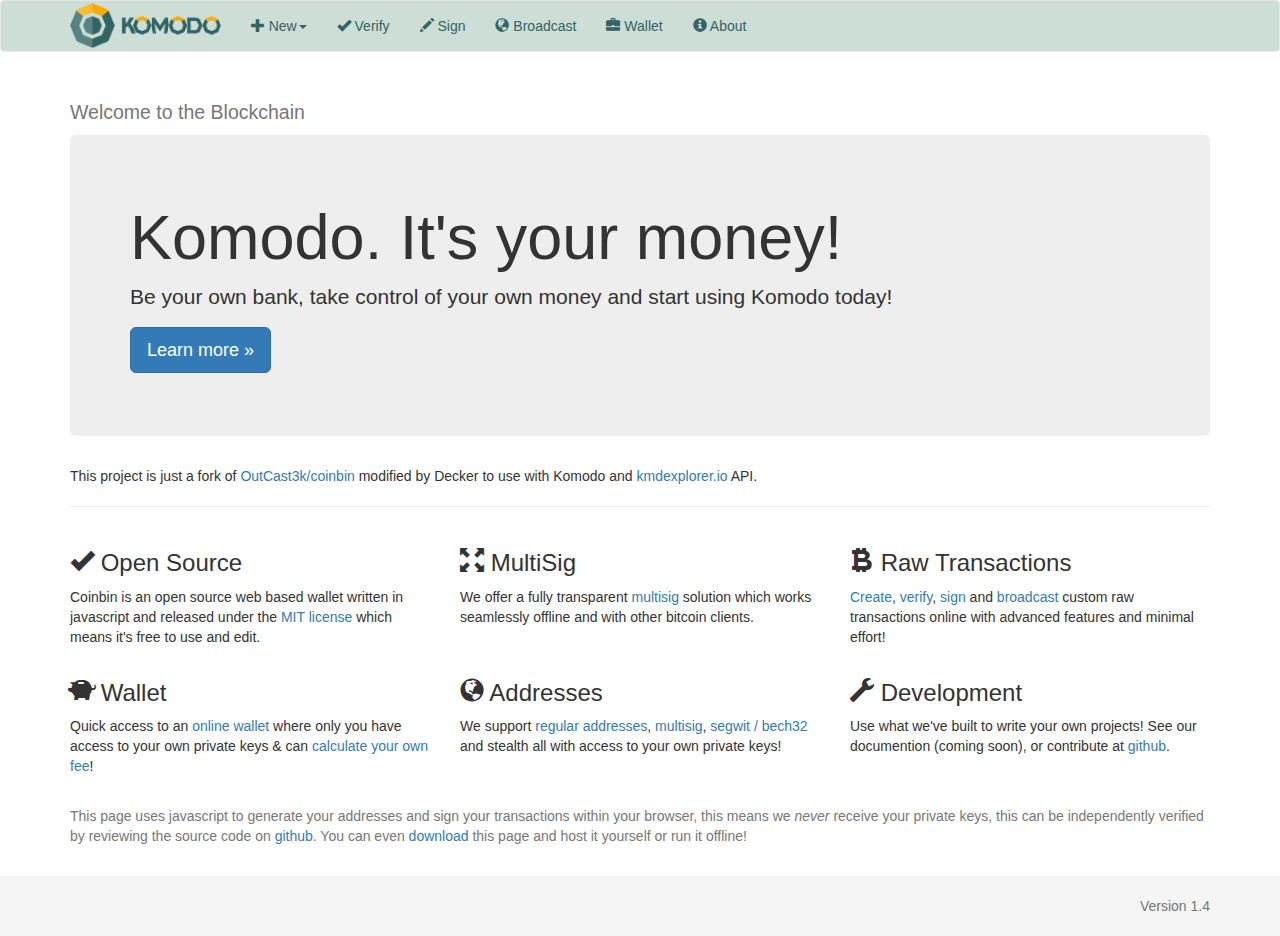
==== commit 74033050: "+ style for coinbin" ====
--- a/coinbin/index.html
+++ b/coinbin/index.html
@@ -51,7 +51,7 @@
 							<span class="icon-bar"></span>
 							<span class="icon-bar"></span>
 						</button>
-						<a href="#home" class="navbar-brand" id="homeBtn"><img src="images/komodo-logo.png" style="height:25px;margin-top:-5px"></a>
+						<a href="#home" class="navbar-brand" id="homeBtn"><img src="images/komodo-logo.png" style="height: 45px;margin-top: -13px;"></a>
 					</div>
 					<div class="collapse navbar-collapse">
 						<ul class="nav navbar-nav">
--- a/coinbin/css/style.css
+++ b/coinbin/css/style.css
@@ -118,3 +118,11 @@
 #fees .total {
 	font-size: 100px;
 }
+
+.navbar-default {
+ 	background-color: #ccded5;
+}
+
+.navbar-default .navbar-nav>li>a {
+    color: #346464;
+}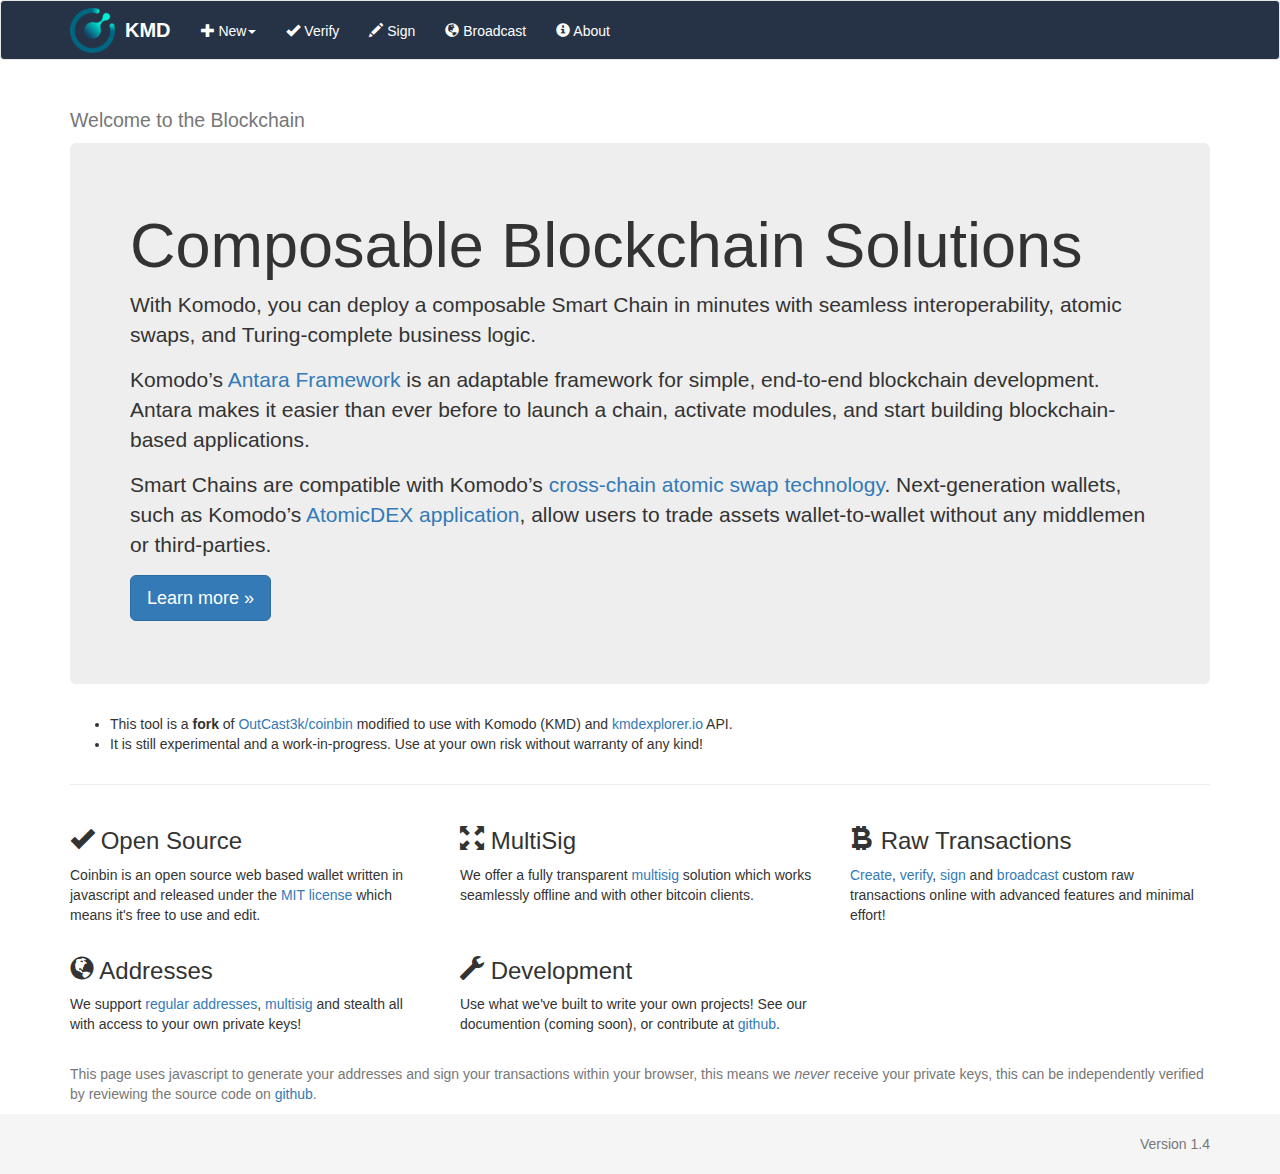
==== commit 1d19f826: "coinbin update" ====
--- a/coinbin/index.html
+++ b/coinbin/index.html
@@ -2,11 +2,11 @@
 <html lang="en">
 	<head>
 
-		<title>Komodo Wallet</title>
+		<title>Komodo Coinbin</title>
 
 		<meta http-equiv="content-type" content="text/html;charset=utf-8" />
-		<meta name="keywords" content="bitcoin, wallet, multisig, multisignature, address, browser, segwit, javascript, js, broadcast, transaction, verify, decode" />
-		<meta name="description" content="A Bitcoin Wallet written in Javascript. Supports Multisig, SegWit, Custom Transactions, nLockTime and more!" />
+		<meta name="keywords" content="komodo, multisig, multisignature, address, browser, javascript, js, broadcast, transaction, verify, decode" />
+		<meta name="description" content="A Komodo tool written in Javascript. Supports Multisig, Custom Transactions, nLockTime and more!" />
 
 		<meta http-equiv="X-UA-Compatible" content="IE=edge">
 		<meta name="viewport" content="width=device-width, initial-scale=1.0">
@@ -37,6 +37,8 @@
 
 		<script type="text/javascript" src="js/coin.js"></script>
 		<script type="text/javascript" src="js/coinbin.js"></script>
+
+		<script type="text/javascript" src="js/decker.js"></script>
 	</head>
 
 	<body>
@@ -51,7 +53,9 @@
 							<span class="icon-bar"></span>
 							<span class="icon-bar"></span>
 						</button>
-						<a href="#home" class="navbar-brand" id="homeBtn"><img src="images/komodo-logo.png" style="height: 45px;margin-top: -13px;"></a>
+						<a href="#home" class="navbar-brand" id="homeBtn"><img src="images/kmd.png" style="height: 45px;margin-top: -13px;">
+							<span class="symbol">KMD</span>
+						</a>
 					</div>
 					<div class="collapse navbar-collapse">
 						<ul class="nav navbar-nav">
@@ -59,7 +63,7 @@
 								<a href="#" class="dropdown-toggle" data-toggle="dropdown"><span class="glyphicon glyphicon-plus"></span> New<b class="caret"></b></a>
 								<ul class="dropdown-menu">
 									<li><a href="#newAddress" data-toggle="tab">Address</a></li>
-									<li><a href="#newSegWit" data-toggle="tab">SegWit Address</a></li>
+									<!--<li><a href="#newSegWit" data-toggle="tab">SegWit Address</a></li>-->
 									<li><a href="#newMultiSig" data-toggle="tab">MultiSig Address</a></li>
 									<li><a href="#newTimeLocked" data-toggle="tab">Time Locked Address</a></li>
 									<li><a href="#newHDaddress" data-toggle="tab">HD Address</a></li>
@@ -69,8 +73,11 @@
 							</li>
 							<li><a href="#verify" data-toggle="tab"><span class="glyphicon glyphicon-ok"></span> Verify</a></li>
 							<li><a href="#sign" data-toggle="tab"><span class="glyphicon glyphicon-pencil"></span> Sign</a></li>
+							<li><a href="https://kmdexplorer.io/tx/send" target="_blank"><span class="glyphicon glyphicon-globe"></span> Broadcast</a></li>
+							<!--
 							<li><a href="#broadcast" data-toggle="tab"><span class="glyphicon glyphicon-globe"></span> Broadcast</a></li>
 							<li><a href="#wallet" data-toggle="tab"><span class="glyphicon glyphicon-briefcase"></span> Wallet</a></li>
+							-->
 							<li><a href="#about" data-toggle="tab"><span class="glyphicon glyphicon-info-sign"></span> About</a></li>
 
 							<li class="hidden"><a href="#settings" data-toggle="tab"><span class="glyphicon glyphicon-cog"></span> Settings</a></li>
@@ -93,15 +100,20 @@
 						</div>
 
 						<div class="jumbotron">
-							<h1>Komodo. It's your money!</h1>
-							<p>Be your own bank, take control of your own money and start using Komodo today!</p>
-							<p><a class="btn btn-primary btn-lg" href="#about" role="button">Learn more &raquo;</a></p>
+							<h1>Composable Blockchain Solutions</h1>
+							<p>With Komodo, you can deploy a composable Smart Chain in minutes with seamless interoperability, atomic swaps, and Turing-complete business logic.</p>
+							<p><span>Komodo’s </span><a href="https://komodoplatform.com/antara-framework-rebrand-ama" target="_blank" title="Antara Framework">Antara Framework</a><span> is an adaptable framework for simple, end-to-end blockchain development. Antara makes it easier than ever before to launch a chain, activate modules, and start building blockchain-based applications.</span></p>
+							<p><span>Smart Chains are compatible with Komodo’s </span><a href="https://komodoplatform.com/atomic-swaps" target="_blank" title="Cross-chain atomic swap technology">cross-chain atomic swap technology</a><span>. Next-generation wallets, such as Komodo’s </span><a href="https://atomicdex.io" target="_blank" title="AtomicDEX Wallet">AtomicDEX application</a><span>, allow users to trade assets wallet-to-wallet without any middlemen or third-parties.</span></p>
+							<p><a class="btn btn-primary btn-lg" href="https://komodoplatform.com/" role="button" target="_blank">Learn more &raquo;</a></p>
 						</div>
                         
                         <div class="row">
                             <div class="col-md-12">
-                                    This project is just a fork of <a href="https://github.com/OutCast3k/coinbin/" target="_blank">OutCast3k/coinbin</a> modified by Decker to use with Komodo and <a href="https://kmdexplorer.io" target="_blank">kmdexplorer.io</a> API.
-                            </div>
+							<ul>
+								<li>This tool is a <strong>fork</strong> of <a href="https://github.com/OutCast3k/coinbin/" target="_blank">OutCast3k/coinbin</a> modified to use with Komodo (KMD) and <a href="https://kmdexplorer.io" target="_blank">kmdexplorer.io</a> API.</li>
+								<li>It is still experimental and a work-in-progress. Use at your own risk without warranty of any kind!</li>
+							</ul>
+							</div>
                         </div>
 						
                         <hr>
@@ -119,25 +131,27 @@
 
 							<div class="col-md-4">
 								<h3><span class="glyphicon glyphicon-bitcoin"></span> Raw Transactions</h3>
-								<p><a href="#newTransaction">Create</a>, <a href="#verify">verify</a>, <a href="#sign">sign</a> and <a href="#broadcast">broadcast</a> custom raw transactions online with advanced features and minimal effort!</p>
+								<p><a href="#newTransaction">Create</a>, <a href="#verify">verify</a>, <a href="#sign">sign</a> and <a href="https://kmdexplorer.io/tx/send" target="_blank">broadcast</a> custom raw transactions online with advanced features and minimal effort!</p>
 							</div>
 						</div>
 
 						<div class="row">
+							<!--
 							<div class="col-md-4">
 								<h3><span class="glyphicon glyphicon-piggy-bank"></span> Wallet</h3>
 								<p>Quick access to an <a href="#wallet">online wallet</a> where only you have access to your own private keys &amp; can <a href="#fees">calculate your own fee</a>!</p>
 							</div>
-
+							-->
 							<div class="col-md-4">
 								<h3><span class="glyphicon glyphicon-globe"></span> Addresses</h3>
-								<p>We support <a href="#newAddress">regular addresses</a>, <a href="#newMultiSig">multisig</a>, <a href="#newSegWit">segwit / bech32</a> and stealth all with access to your own private keys!</p>
+								<p>We support <a href="#newAddress">regular addresses</a>, <a href="#newMultiSig">multisig</a> and stealth all with access to your own private keys!</p>
 							</div>
 
 							<div class="col-md-4">
 								<h3><span class="glyphicon glyphicon-wrench"></span>  Development</h3>
-								<p>Use what we've built to write your own projects! See our documention (coming soon), or contribute at <a href="https://github.com/OutCast3k/coinbin/">github</a>.</p>
-							</div>
+								<p>Use what we've built to write your own projects! See our documention (coming soon), or contribute at <a href="https://github.com/DeckerSU/coinbin/tree/komodo">github</a>.</p>
+							</div>
+
 						</div>
 					</div>
 
@@ -164,14 +178,14 @@
 											<div class="hidden optionsAdvanced">
 												<label>Segregated Witness Address</label>
 												<p class="checkbox">
-													<label><input type="checkbox" id="walletSegwit" class="checkbox-inline"> Use a segwit address instead of a regular address. <span class="text-muted"><i>(recommended)</i></span></label></label> <br>
+													<label><input type="checkbox" id="walletSegwit" class="checkbox-inline"> Use a segwit address instead of a regular address. <span class="text-muted"><i>(recommended)</i></span></label><br>
 													<label><input type="radio" id="walletSegwitp2sh" class="walletSegwitType" name="walletSegWitType" value="p2sh" checked disabled> p2sh address</label> <br>
 													<label><input type="radio" id="walletSegwitBech32" class="walletSegwitType" name="walletSegWitType" value="bech32" disabled> bech32 address</label>
 												</p>
 
 												<label>Enable Replace by Fee (RBF)</label>
 												<p class="checkbox">
-													<label><input type="checkbox" id="walletRBF" class="checkbox-inline"> Enable RBF on all transactions, allowing you to manually raise the transaction fee later if required. <span class="text-muted"><i>(recommended)</i></span></label></label>
+													<label><input type="checkbox" id="walletRBF" class="checkbox-inline"> Enable RBF on all transactions, allowing you to manually raise the transaction fee later if required. <span class="text-muted"><i>(recommended)</i></span></label>
 												</p>
 											</div>
 										</div>
@@ -328,7 +342,7 @@
 							<label><input type="checkbox" id="encryptKey" class="checkbox-inline"> Encrypt Private Key with AES-256 Password</label>
 							<div id="aes256passform" class="row hidden">
 								<div class="col-md-6">
-									<input type="password" class="form-control" id="aes256pass" placeholder="Password"></label>
+									<input type="password" class="form-control" id="aes256pass" placeholder="Password">
 								</div>
 								<div class="col-md-6">
 									<input type="password" class="form-control" id="aes256pass_confirm" placeholder="Confirm Password">
@@ -399,7 +413,7 @@
 						<div class="row">
 
 							<div class="col-md-8">
-								<p>Public keys can be <a href="#newAddress">generated in your browser</a> or from your bitcoin client</a>.</p>
+								<p>Public keys can be <a href="#newAddress">generated in your browser</a> or from your bitcoin client.</p>
 								<p>Enter the public keys of all the participants, to create a <a href="https://en.bitcoin.it/wiki/Address#Multi-signature_addresses" target="_blank">multi signature address</a>. Maximum of 15 allowed. Compressed and uncompressed public keys are accepted.</p>
 							</div>
 
@@ -479,7 +493,7 @@
 
                             <div class="col-md-11">
 				<p>Use <i><a href="https://github.com/bitcoin/bips/blob/master/bip-0065.mediawiki" target="_blank">OP_CHECKLOCKTIMEVERIFY</a></i> (OP_HODL) to create a time locked address where the funds are unspendable until a set date and time has passed.</p>
-                                <p>Public keys can be <a href="#newAddress">generated in your browser</a> or from your bitcoin client</a>.</p>
+                                <p>Public keys can be <a href="#newAddress">generated in your browser</a> or from your bitcoin client.</p>
                                 <p>Enter the public key that will be able to unlock the funds after the a certain date.
                             </div>
 
@@ -615,7 +629,7 @@
 
 								<label>Null Data</label> <span class="text-muted text-normal">(80 byte limit, <i>40 bytes recommended</i>)</span>
 								<p class="checkbox">
-									<label><input type="checkbox" id="opReturn" class="checkbox-inline"> Allow data to be sent within the transaction and stored in the blockchain by using <a href="https://bitcoin.org/en/developer-guide#null-data" target="_"blank">OP_RETURN</a>.</label>
+									<label><input type="checkbox" id="opReturn" class="checkbox-inline"> Allow data to be sent within the transaction and stored in the blockchain by using <a href="https://bitcoin.org/en/developer-guide#null-data" target="_blank">OP_RETURN</a>.</label>
 									<div class="text-muted">When using this option you may enter a hex string or address into the address field on the output tab.</div>
 								</p>
 
@@ -631,6 +645,13 @@
 								<label>Replace By Fee (RBF)</label>
 								<p class="checkbox">
 									<label><input type="checkbox" id="txRBF" class="checkbox-inline"> Make this a <a href="https://en.bitcoin.it/wiki/Transaction_replacement" target="_blank">RBF transaction</a>.</label>
+								</p>
+
+								<hr>
+
+								<label>Sapling transaction</label>
+								<p class="checkbox">
+									<label><input type="checkbox" id="txSapling" class="checkbox-inline" checked> Make this a <a href="#" target="_blank">Sapling transaction</a> with txVersion = 4, fOverwintered flag set and nVersionGroupId = 0x892f2085.</label>
 								</p>
 
 								<hr>
@@ -1278,6 +1299,10 @@
 							<span class="glyphicon glyphicon-exclamation-sign"></span> There is a problem with one or more of your inputs, please check and try again
 						</div>
 
+						<div class="alert alert-danger hidden" id="saplingError">
+							<span class="glyphicon glyphicon-exclamation-sign"></span> Sorry, currently we can't sign sapling transactions :(
+						</div>
+
 						<div class="alert alert-success hidden" id="signedData">
 							<label>Signed transaction</label>
 							<button class="qrcodeBtn btn btn-default" type="button" data-toggle="modal" data-target="#modalQrcode" style="float:right;"><span class="glyphicon glyphicon-qrcode"></span></button>
@@ -1311,24 +1336,21 @@
 					</div>
 
 					<div class="tab-pane tab-content" id="about">
-						<h2>About <small>open source bitcoin wallet</small></h2>
-						<p>Version 1.4</p>
-						<p>Compatible with bitcoin core</p>
-						<p>Github <a href="https://github.com/OutCast3k/coinbin/">https://github.com/OutCast3k/coinbin/</a></p>
-						<p>TOR <a href="http://4zpinp6gdkjfplhk.onion">4zpinp6gdkjfplhk.onion</a></p>
-						<h3>What is Bitcoin?</h3>
-						<p>Bitcoin is a type of digital currency in which encryption techniques are used to regulate the generation of units of currency and verify the transfer of funds, operating independently of a central bank. See <a href="http://www.weusecoins.com/" target="_blank">weusecoins.com</a> for more information.</p>
-						<p>If you are looking to buy some Bitcoin try <a href="https://localbitcoins.com/?ch=173j" target="_blank">LocalBitcoins.com</a>.</p>
-						<h3>Information</h3>
-						<p>Coinb.in is a free and open source project released under the MIT license, originally by <a href="https://bitcointalk.org/index.php?action=profile;u=34834" target="_blank">OutCast3k</a> in 2013. Discussion of the project can be found at <a href="https://bitcointalk.org/index.php?topic=390046" target="_blank">bitcointalk.org</a> during its early testing stages when its primary focus was to develop a proof of concept multisig solution in javascript.</p>
-						<p>Coinb.in is run and funded by the generosity of others in terms of <a href="https://github.com/OutCast3k/coinbin/graphs/contributors" target="_blank">development</a> and hosting.</p>
-						<h3>Privacy</h3>
-						<p>Coinb.in believes strongly in privacy, not only do we support the use of TOR, the site does not collect and store IP or transaction data via our servers nor do we store your bitcoins private key. We do route traffic via cloudflare using an SSL certificate.</p>
-						<h3>Support</h3>
-						<p>We recommend that you first check our <a href="https://status.coinb.in/" target="_blank">service status</a> page and then <a href="https://blog.coinb.in/" target="_blank">blog</a> page which has multiple <a href="https://blog.coinb.in/guides" target="_blank">guides</a>. However if the problem persists you can contact us by emailing support{at}coinb.in.</p>
-						<h3>Donate</h3>
-						<p>Please donate to <a href="bitcoin:3K1oFZMks41C7qDYBsr72SYjapLqDuSYuN">3K1oFZMks41C7qDYBsr72SYjapLqDuSYuN</a> if you found this project useful or want to see more features!</p>
-					</div>
+						<h2>About <small>open source komodo tool</small></h2>
+                       
+                            <ul>
+                            <li>This tool and site is a fork of <a href="https://github.com/OutCast3k/coinbin/" target="_blank">OutCast3k/coinbin</a> project with added KMD (<a href="https://komodoplatform.com/" target="_blank">Komodo</a>) support.</li>
+							<li>Added Insight based explorer API integration for load UTXOs for create and sign transactions.</li>
+							<li>Signing transactions don't work offline! Bcz since KMD had sapling activated to sign arbitrary raw tx app need to know not only txid and vout num of each vin, but also exact amount and few other info, which can be obtained from blockchain. Online connection to explorer API used only during signing txes to obtain vins info, all other features can be used offline. For more information about Transaction Signature Verification for Sapling plz refer to <a href="https://github.com/zcash/zips/blob/master/zip-0243.rst" target="_blank">ZIP-243</a> document.</li>
+                            <li>KomodoPlatform and Komodo Team are not related to this wallet. It's 3rd party developement.</li>
+                            <li>Sources of this project are available on <a href="https://github.com/DeckerSU/coinbin/tree/komodo" target="_blank">GitHub</a> in <i>komodo</i> branch.</li>
+                            <li>Please, remember that some things can be buggy, so <strong>don't use this tool with addresses having more coins than you can allow yourself to lose!</strong></li>
+                            <li>Address for KMD donate: <a href="https://kmdexplorer.io/address/RTCVGuoSNehKG8YYxcoskC7LK1yZhgvQRV" target="_blank">RTCVGuoSNehKG8YYxcoskC7LK1yZhgvQRV</a></li>
+                            </ul>
+                        
+                         <hr />
+
+						</div>
 
 					<div class="tab-pane tab-content" id="settings">
 						<h2>Settings <small> making coinb.in even better!</small></h2>
@@ -1432,7 +1454,7 @@
 					</div>
 
 					<br>
-					<p class="text-muted">This page uses javascript to generate your addresses and sign your transactions within your browser, this means we <i>never</i> receive your private keys, this can be independently verified by reviewing the source code on <a href="https://github.com/OutCast3k/coinbin/" target="_blank">github</a>. You can even <a href="https://github.com/OutCast3k/coinbin/archive/master.zip">download</a> this page and host it yourself or run it offline!</p>
+					<p class="text-muted">This page uses javascript to generate your addresses and sign your transactions within your browser, this means we <i>never</i> receive your private keys, this can be independently verified by reviewing the source code on <a href="https://github.com/DeckerSU/coinbin/tree/komodo" target="_blank">github</a>.
 					<br>
 
 				</div>
--- a/coinbin/css/style.css
+++ b/coinbin/css/style.css
@@ -120,9 +120,40 @@
 }
 
 .navbar-default {
- 	background-color: #ccded5;
+	/* background-color: #ccded5; */
+	background-color: rgb(38, 51, 70);
+	min-height: 60px;
+	padding-top: 5px;
 }
 
 .navbar-default .navbar-nav>li>a {
-    color: #346464;
+	/* color: #346464; */
+	color: #fff !important;
+}
+
+.navbar-default .navbar-nav>li>a:hover {
+	color: #41EAD4 !important;
+    background: linear-gradient(to top, #41EAD4 0, #41EAD4 0.25em, transparent 0.25em, transparent 100%) !important;
+}
+
+.navbar-default .navbar-nav>.active>a, .navbar-default .navbar-nav>.active>a:focus, .navbar-default .navbar-nav>.active>a:hover {
+	background-color: rgb(38, 51, 70);
+}
+
+.navbar-default .navbar-nav>.open>a, .navbar-default .navbar-nav>.open>a:focus, .navbar-default .navbar-nav>.open>a:hover {
+	background-color: rgb(38, 51, 70);
+}
+
+.navbar-brand>img {
+    display: inline-block;
+}
+
+div.navbar-header span.symbol {
+    position: relative;
+	top: -5px;
+    padding-left: 5px;
+	color: #fff;
+	font-size: 20px;
+	font-weight: bold;
+	font-family: 'Ubuntu', sans-serif;
 }